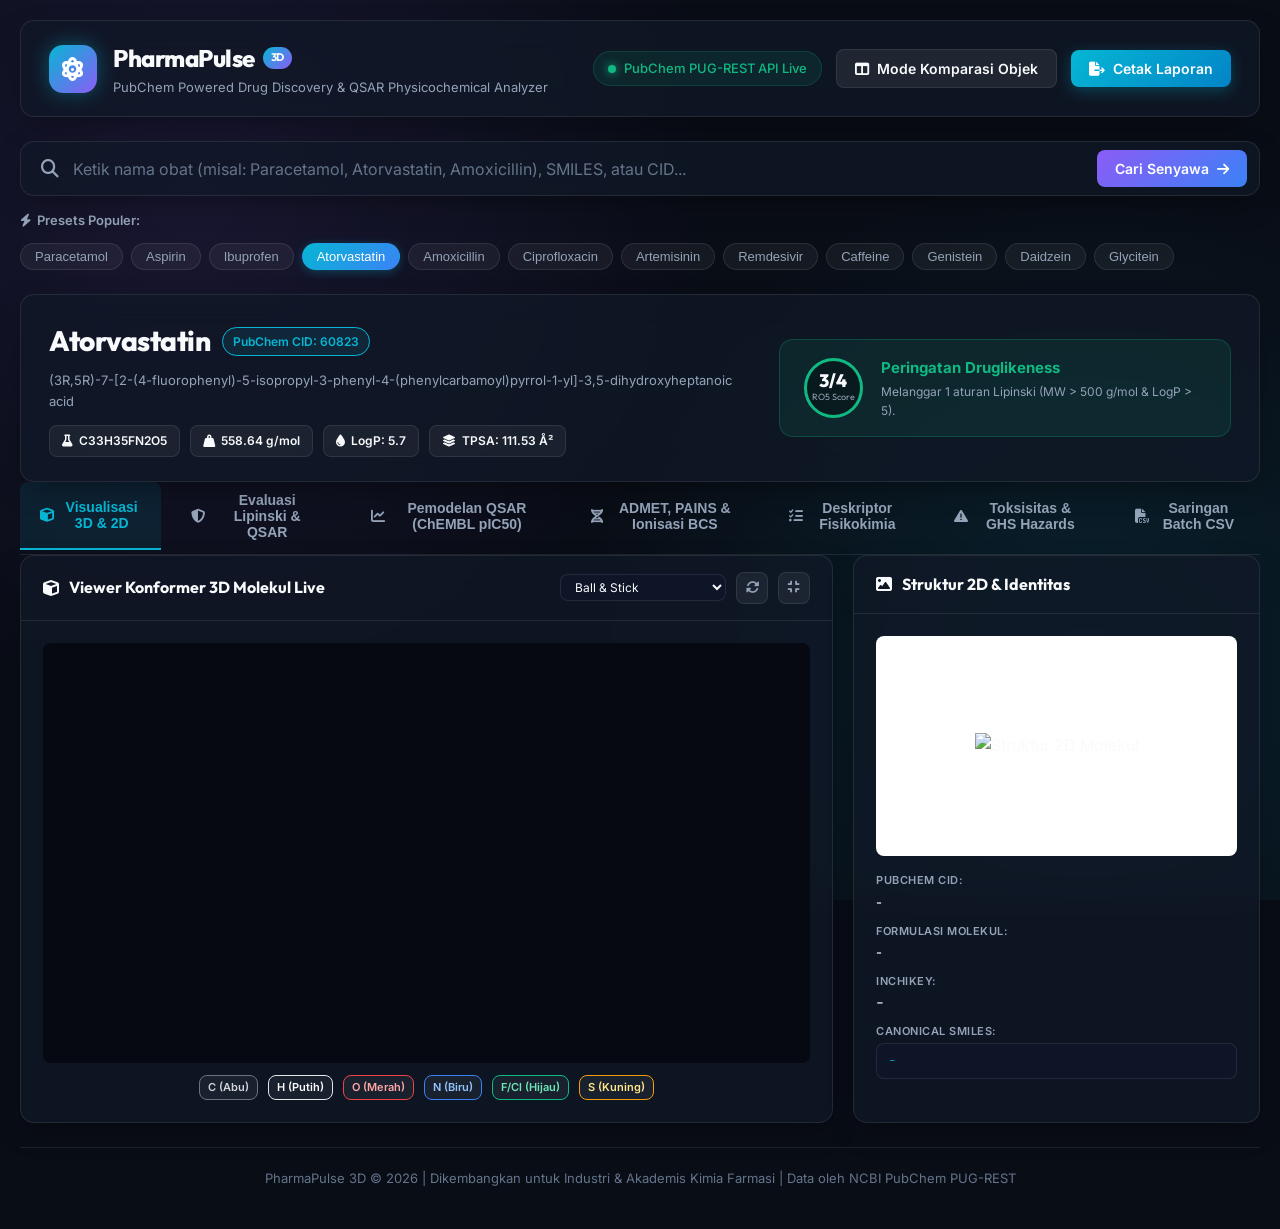
==== index.html @ ecbfb4c4 "Major Academic Upgrade: ChEMBL QSAR Modeling, SwissADME Radar, PAINS Alerts, BCS Ionization, & Swiss" ====
<!DOCTYPE html>
<html lang="id">
<head>
  <meta charset="UTF-8">
  <meta name="viewport" content="width=device-width, initial-scale=1.0">
  <title>PharmaPulse 3D - PubChem Drug Discovery & QSAR Analyzer</title>
  <meta name="description" content="Aplikasi analisis kimia farmasi, druglikeness (Lipinski RO5, Veber, Ghose), dan visualisasi molekul 3D berbasis PubChem PUG-REST API.">
  
  <!-- Fonts -->
  <link rel="preconnect" href="https://fonts.googleapis.com">
  <link rel="preconnect" href="https://fonts.gstatic.com" crossorigin>
  <link href="https://fonts.googleapis.com/css2?family=Fira+Code:wght@400;500;600&family=Inter:wght@300;400;500;600;700;800&family=Outfit:wght@500;600;700;800&display=swap" rel="stylesheet">
  
  <!-- Icons -->
  <link rel="stylesheet" href="https://cdnjs.cloudflare.com/ajax/libs/font-awesome/6.4.0/css/all.min.css">
  
  <!-- Chart.js -->
  <script src="https://cdn.jsdelivr.net/npm/chart.js"></script>

  <!-- 3Dmol.js for 3D Molecular rendering -->
  <script src="https://3dmol.org/build/3Dmol-min.js"></script>

  <!-- Styles -->
  <link rel="stylesheet" href="styles.css">
</head>
<body>
  <div class="app-container">
    
    <!-- Top Navigation Header -->
    <header class="app-header">
      <div class="logo-group">
        <div class="logo-icon">
          <i class="fa-solid fa-atom"></i>
        </div>
        <div class="logo-text">
          <h1>PharmaPulse <span class="badge-3d">3D</span></h1>
          <p class="subtitle">PubChem Powered Drug Discovery & QSAR Physicochemical Analyzer</p>
        </div>
      </div>
      <div class="header-actions">
        <span class="status-indicator">
          <span class="pulse-dot"></span> PubChem PUG-REST API Live
        </span>
        <button id="btn-compare-mode" class="btn btn-secondary">
          <i class="fa-solid fa-columns"></i> Mode Komparasi Objek
        </button>
        <button id="btn-export-pdf" class="btn btn-primary">
          <i class="fa-solid fa-file-export"></i> Cetak Laporan
        </button>
      </div>
    </header>

    <!-- Main Search & Preset Section -->
    <section class="search-section">
      <div class="search-box-wrapper">
        <i class="fa-solid fa-magnifying-glass search-icon"></i>
        <input type="text" id="compound-search-input" placeholder="Ketik nama obat (misal: Paracetamol, Atorvastatin, Amoxicillin), SMILES, atau CID..." autocomplete="off">
        <button id="btn-search" class="btn btn-accent">
          <span>Cari Senyawa</span> <i class="fa-solid fa-arrow-right"></i>
        </button>
      </div>

      <!-- Quick Preset Suggestions -->
      <div class="preset-container">
        <span class="preset-label"><i class="fa-solid fa-bolt"></i> Presets Populer:</span>
        <div class="preset-pills">
          <button class="pill-btn" data-compound="Paracetamol">Paracetamol</button>
          <button class="pill-btn" data-compound="Aspirin">Aspirin</button>
          <button class="pill-btn" data-compound="Ibuprofen">Ibuprofen</button>
          <button class="pill-btn active" data-compound="Atorvastatin">Atorvastatin</button>
          <button class="pill-btn" data-compound="Amoxicillin">Amoxicillin</button>
          <button class="pill-btn" data-compound="Ciprofloxacin">Ciprofloxacin</button>
          <button class="pill-btn" data-compound="Artemisinin">Artemisinin</button>
          <button class="pill-btn" data-compound="Remdesivir">Remdesivir</button>
          <button class="pill-btn" data-compound="Caffeine">Caffeine</button>
          <button class="pill-btn" data-compound="Genistein">Genistein</button>
          <button class="pill-btn" data-compound="Daidzein">Daidzein</button>
          <button class="pill-btn" data-compound="Glycitein">Glycitein</button>
        </div>
      </div>
    </section>

    <!-- Main Display Grid -->
    <main class="main-content">

      <!-- Loading State Overlay -->
      <div id="loading-overlay" class="loading-overlay hidden">
        <div class="spinner-box">
          <div class="spinner"></div>
          <p id="loading-text">Menghubungi Basis Data PubChem NLM/NIH...</p>
        </div>
      </div>

      <!-- Single Compound Analysis View -->
      <div id="single-view-container" class="view-container">
        
        <!-- Summary Banner / Title Row -->
        <div class="compound-header-card">
          <div class="compound-main-info">
            <div class="compound-title-badge">
              <h2 id="compound-name">Atorvastatin</h2>
              <span id="compound-cid-badge" class="badge badge-outline">PubChem CID: 60823</span>
            </div>
            <p id="compound-iupac" class="iupac-text">(3R,5R)-7-[2-(4-fluorophenyl)-5-isopropyl-3-phenyl-4-(phenylcarbamoyl)pyrrol-1-yl]-3,5-dihydroxyheptanoic acid</p>
            <div class="tags-row">
              <span id="formula-tag" class="tag"><i class="fa-solid fa-flask"></i> C33H35FN2O5</span>
              <span id="mw-tag" class="tag"><i class="fa-solid fa-weight-hanging"></i> 558.64 g/mol</span>
              <span id="logp-tag" class="tag"><i class="fa-solid fa-droplet"></i> LogP: 5.7</span>
              <span id="tpsa-tag" class="tag"><i class="fa-solid fa-layer-group"></i> TPSA: 111.53 Å²</span>
            </div>
          </div>
          <div class="druglikeness-verdict-card" id="verdict-card">
            <div class="verdict-score-ring">
              <span id="verdict-score-num">3/4</span>
              <small>RO5 Score</small>
            </div>
            <div class="verdict-text">
              <h4 id="verdict-status-title">Peringatan Druglikeness</h4>
              <p id="verdict-status-desc">Melanggar 1 aturan Lipinski (MW > 500 g/mol & LogP > 5).</p>
            </div>
          </div>
        </div>

        <!-- Navigation Tabs -->
        <nav class="content-tabs">
          <button class="tab-btn active" data-tab="tab-3d-overview">
            <i class="fa-solid fa-cube"></i> Visualisasi 3D & 2D
          </button>
          <button class="tab-btn" data-tab="tab-druglikeness">
            <i class="fa-solid fa-shield-halved"></i> Evaluasi Lipinski & QSAR
          </button>
          <button class="tab-btn" data-tab="tab-qsar-chembl">
            <i class="fa-solid fa-chart-line"></i> Pemodelan QSAR (ChEMBL pIC50)
          </button>
          <button class="tab-btn" data-tab="tab-admet-bcs">
            <i class="fa-solid fa-dna"></i> ADMET, PAINS & Ionisasi BCS
          </button>
          <button class="tab-btn" data-tab="tab-descriptors">
            <i class="fa-solid fa-list-check"></i> Deskriptor Fisikokimia
          </button>
          <button class="tab-btn" data-tab="tab-safety">
            <i class="fa-solid fa-triangle-exclamation"></i> Toksisitas & GHS Hazards
          </button>
          <button class="tab-btn" data-tab="tab-batch-csv">
            <i class="fa-solid fa-file-csv"></i> Saringan Batch CSV
          </button>
        </nav>

        <!-- Tab 1: 3D Conformer & 2D Overview -->
        <div id="tab-3d-overview" class="tab-pane active">
          <div class="overview-grid">
            
            <!-- 3D Conformer Viewer Card -->
            <div class="card viewer-card">
              <div class="card-header">
                <h3><i class="fa-solid fa-cube"></i> Viewer Konformer 3D Molekul Live</h3>
                <div class="viewer-controls">
                  <select id="render-style-select" class="select-sm">
                    <option value="ballAndStick">Ball & Stick</option>
                    <option value="stick">Stick (Bintang)</option>
                    <option value="sphere">Space-filling (Sphere)</option>
                    <option value="wireframe">Wireframe</option>
                  </select>
                  <button id="btn-spin-toggle" class="btn-icon" title="Toggle Auto Spin"><i class="fa-solid fa-rotate"></i></button>
                  <button id="btn-reset-view" class="btn-icon" title="Reset Camera"><i class="fa-solid fa-compress"></i></button>
                </div>
              </div>
              <div class="card-body viewer-body">
                <div id="mol3d-viewport" class="mol3d-viewport"></div>
                <div class="viewer-legend">
                  <span class="element-tag c-tag">C (Abu)</span>
                  <span class="element-tag h-tag">H (Putih)</span>
                  <span class="element-tag o-tag">O (Merah)</span>
                  <span class="element-tag n-tag">N (Biru)</span>
                  <span class="element-tag f-tag">F/Cl (Hijau)</span>
                  <span class="element-tag s-tag">S (Kuning)</span>
                </div>
              </div>
            </div>

            <!-- 2D Structure & Identifiers Card -->
            <div class="card side-structure-card">
              <div class="card-header">
                <h3><i class="fa-solid fa-image"></i> Struktur 2D & Identitas</h3>
              </div>
              <div class="card-body">
                <div class="img-2d-box">
                  <img id="img-2d-structure" src="" alt="Struktur 2D Molekul">
                </div>
                <div class="identifiers-list">
                  <div class="id-item">
                    <span class="id-label">PubChem CID:</span>
                    <span class="id-val" id="val-cid">-</span>
                  </div>
                  <div class="id-item">
                    <span class="id-label">Formulasi Molekul:</span>
                    <span class="id-val" id="val-formula">-</span>
                  </div>
                  <div class="id-item">
                    <span class="id-label">InChIKey:</span>
                    <span class="id-val code-font" id="val-inchikey">-</span>
                  </div>
                  <div class="id-item">
                    <span class="id-label">Canonical SMILES:</span>
                    <div class="smiles-box" id="val-smiles">-</div>
                  </div>
                </div>
              </div>
            </div>

          </div>
        </div>

        <!-- Tab 2: Druglikeness & QSAR Filter Analysis -->
        <div id="tab-druglikeness" class="tab-pane">
          <div class="druglikeness-grid">
            
            <!-- Lipinski Rule Card -->
            <div class="card">
              <div class="card-header">
                <h3><i class="fa-solid fa-square-check"></i> Lipinski's Rule of Five (RO5)</h3>
                <span class="info-tooltip" title="Aturan standar kelayakan penyerapan oral obat menurut Christopher A. Lipinski">i</span>
              </div>
              <div class="card-body">
                <div class="rule-checklist">
                  
                  <div class="rule-item" id="rule-mw">
                    <div class="rule-icon"><i class="fa-solid fa-circle-check"></i></div>
                    <div class="rule-details">
                      <div class="rule-title">Bobot Molekul (MW) &le; 500 g/mol</div>
                      <div class="rule-val-bar">
                        <span class="val-text" id="val-rule-mw">558.64 g/mol</span>
                        <div class="progress-bar"><div class="progress-fill" id="bar-rule-mw" style="width: 100%;"></div></div>
                      </div>
                    </div>
                  </div>

                  <div class="rule-item" id="rule-logp">
                    <div class="rule-icon"><i class="fa-solid fa-circle-check"></i></div>
                    <div class="rule-details">
                      <div class="rule-title">Partisi Lipofilitas (XLogP3) &le; 5</div>
                      <div class="rule-val-bar">
                        <span class="val-text" id="val-rule-logp">5.7</span>
                        <div class="progress-bar"><div class="progress-fill" id="bar-rule-logp" style="width: 100%;"></div></div>
                      </div>
                    </div>
                  </div>

                  <div class="rule-item" id="rule-hbd">
                    <div class="rule-icon"><i class="fa-solid fa-circle-check"></i></div>
                    <div class="rule-details">
                      <div class="rule-title">H-Bond Donors (HBD) &le; 5</div>
                      <div class="rule-val-bar">
                        <span class="val-text" id="val-rule-hbd">4</span>
                        <div class="progress-bar"><div class="progress-fill" id="bar-rule-hbd" style="width: 80%;"></div></div>
                      </div>
                    </div>
                  </div>

                  <div class="rule-item" id="rule-hba">
                    <div class="rule-icon"><i class="fa-solid fa-circle-check"></i></div>
                    <div class="rule-details">
                      <div class="rule-title">H-Bond Acceptors (HBA) &le; 10</div>
                      <div class="rule-val-bar">
                        <span class="val-text" id="val-rule-hba">7</span>
                        <div class="progress-bar"><div class="progress-fill" id="bar-rule-hba" style="width: 70%;"></div></div>
                      </div>
                    </div>
                  </div>

                </div>
              </div>
            </div>

            <!-- Additional Filters (Veber, Ghose, Pfizer 3/75) -->
            <div class="card">
              <div class="card-header">
                <h3><i class="fa-solid fa-filter"></i> Saringan Tambahan (Veber, Ghose & Pfizer 3/75)</h3>
              </div>
              <div class="card-body">
                
                <div class="filter-box" id="filter-veber">
                  <div class="filter-top">
                    <h4>Veber's Bioavailability Filter</h4>
                    <span class="badge" id="veber-status">Lolos</span>
                  </div>
                  <p class="filter-desc">Syarat: Rotatable Bonds &le; 10 & TPSA &le; 140 Å² (Ideal untuk permeabilitas membran sel & bioavailabilitas oral).</p>
                  <div class="stat-mini-grid">
                    <div><span>Rotatable Bonds:</span> <strong id="val-veber-rotb">12</strong></div>
                    <div><span>TPSA:</span> <strong id="val-veber-tpsa">111.5 Å²</strong></div>
                  </div>
                </div>

                <div class="filter-box" id="filter-ghose">
                  <div class="filter-top">
                    <h4>Ghose Filter (Drug-like Database Match)</h4>
                    <span class="badge" id="ghose-status">Lolos</span>
                  </div>
                  <p class="filter-desc">Syarat: MW (160-480), LogP (-0.4 s/d 5.6), Jumlah Atom (20-70).</p>
                </div>

                <div class="filter-box" id="filter-pfizer">
                  <div class="filter-top">
                    <h4>Pfizer 3/75 Toxicity Risk Rule</h4>
                    <span class="badge" id="pfizer-status">Risiko Rendah</span>
                  </div>
                  <p class="filter-desc">Obat dengan LogP > 3 dan TPSA < 75 Å² memiliki risiko toksisitas 2.5x lebih tinggi dalam uji *in vivo*.</p>
                </div>

              </div>
            </div>

            <!-- Radar Chart Card -->
            <div class="card radar-card">
              <div class="card-header">
                <h3><i class="fa-solid fa-chart-pie"></i> Profil Radar Lipofilitas & Polaritas</h3>
              </div>
              <div class="card-body flex-center">
                <canvas id="druglikeness-radar-chart"></canvas>
              </div>
            </div>

          </div>
        </div>

        <!-- Tab 3: Detailed Descriptors -->
        <div id="tab-descriptors" class="tab-pane">
          <div class="card">
            <div class="card-header">
              <h3><i class="fa-solid fa-microscope"></i> Deskriptor Fisikokimia Lengkap (PubChem)</h3>
            </div>
            <div class="card-body">
              <div class="descriptors-grid">
                
                <div class="descriptor-card">
                  <span class="d-label">Molecular Weight</span>
                  <span class="d-val" id="d-mw">-</span>
                  <span class="d-unit">g/mol</span>
                </div>

                <div class="descriptor-card">
                  <span class="d-label">XLogP3 (Partition Coeff)</span>
                  <span class="d-val" id="d-logp">-</span>
                  <span class="d-unit">Log unit</span>
                </div>

                <div class="descriptor-card">
                  <span class="d-label">Topological Polar Surface (TPSA)</span>
                  <span class="d-val" id="d-tpsa">-</span>
                  <span class="d-unit">Å²</span>
                </div>

                <div class="descriptor-card">
                  <span class="d-label">H-Bond Donors</span>
                  <span class="d-val" id="d-hbd">-</span>
                  <span class="d-unit">gugus</span>
                </div>

                <div class="descriptor-card">
                  <span class="d-label">H-Bond Acceptors</span>
                  <span class="d-val" id="d-hba">-</span>
                  <span class="d-unit">gugus</span>
                </div>

                <div class="descriptor-card">
                  <span class="d-label">Rotatable Bond Count</span>
                  <span class="d-val" id="d-rotb">-</span>
                  <span class="d-unit">ikatan</span>
                </div>

                <div class="descriptor-card">
                  <span class="d-label">Molecular Complexity</span>
                  <span class="d-val" id="d-complexity">-</span>
                  <span class="d-unit">skor PubChem</span>
                </div>

                <div class="descriptor-card">
                  <span class="d-label">Formal Charge</span>
                  <span class="d-val" id="d-charge">-</span>
                  <span class="d-unit">e</span>
                </div>

                <div class="descriptor-card">
                  <span class="d-label">Heavy Atom Count</span>
                  <span class="d-val" id="d-heavyatoms">-</span>
                  <span class="d-unit">atom non-H</span>
                </div>

                <div class="descriptor-card">
                  <span class="d-label">Exact Mass</span>
                  <span class="d-val" id="d-exactmass">-</span>
                  <span class="d-unit">g/mol</span>
                </div>

                <div class="descriptor-card">
                  <span class="d-label">Monoisotopic Mass</span>
                  <span class="d-val" id="d-monoiso">-</span>
                  <span class="d-unit">Da</span>
                </div>

                <div class="descriptor-card">
                  <span class="d-label">Defined Atom Stereocenters</span>
                  <span class="d-val" id="d-stereocenters">-</span>
                  <span class="d-unit">pusat kiral</span>
                </div>

              </div>
            </div>
          </div>
        </div>

        <!-- Tab 4: GHS Safety & Toxicity -->
        <div id="tab-safety" class="tab-pane">
          <div class="card">
            <div class="card-header">
              <h3><i class="fa-solid fa-triangle-exclamation"></i> Klasifikasi Bahaya Kimia & Toksisitas GHS</h3>
            </div>
            <div class="card-body">
              <div id="ghs-container">
                <div class="ghs-summary-box">
                  <div class="ghs-signal-word" id="ghs-signal">BAHAYA / WARNING</div>
                  <p id="ghs-description">Informasi keselamatan kimia diambil langsung dari PubChem Laboratory Chemical Safety Summary (LCSS).</p>
                </div>
                <div class="ghs-statements-list" id="ghs-statements-list">
                  <!-- Dynamic GHS statements -->
                </div>
              </div>
            </div>
          </div>
        <!-- Tab 5: ChEMBL Real QSAR Modeling -->
        <div id="tab-qsar-chembl" class="tab-pane">
          <div class="card">
            <div class="card-header">
              <h3><i class="fa-solid fa-chart-line"></i> Pemodelan QSAR (Quantitative Structure-Activity Relationship) Data ChEMBL</h3>
              <span class="info-tooltip" title="Pemodelan Regresi Linier Antara Deskriptor Fisikokimia (X) vs Bioaktivitas pIC50 (Y)">i</span>
            </div>
            <div class="card-body">
              <div class="qsar-overview-grid">
                <div class="qsar-chart-box">
                  <h4 id="qsar-target-title">Plot Regresi QSAR: pIC50 vs XLogP (Target: Estrogen Receptor Alpha / HMG-CoA)</h4>
                  <canvas id="qsar-regression-chart" style="max-height: 350px;"></canvas>
                </div>
                <div class="qsar-stats-box">
                  <div class="stat-mini-card">
                    <span class="d-label">Persamaan Regresi Linier</span>
                    <span class="d-val code-font" id="qsar-equation" style="font-size: 16px;">y = 0.42x + 4.85</span>
                  </div>
                  <div class="stat-mini-card">
                    <span class="d-label">Koefisien Determinasi (R²)</span>
                    <span class="d-val" id="qsar-r2" style="color: var(--color-success);">0.814</span>
                  </div>
                  <div class="stat-mini-card">
                    <span class="d-label">Jumlah Seri Senyawa Analog (N)</span>
                    <span class="d-val" id="qsar-n-count">12 Senyawa</span>
                  </div>
                  <div class="stat-mini-card">
                    <span class="d-label">InChIKey Mapping</span>
                    <span class="d-val code-font" id="qsar-inchikey" style="font-size: 11px;">-</span>
                  </div>
                </div>
              </div>

              <div class="qsar-table-wrapper" style="margin-top: 20px;">
                <h4 style="margin-bottom: 10px; font-size: 14px;"><i class="fa-solid fa-table"></i> Tabel Bioaktivitas pIC50 ChEMBL Seri Analog</h4>
                <table class="compare-table" id="qsar-bioactivity-table">
                  <thead>
                    <tr>
                      <th>Senyawa Seri</th>
                      <th>ChEMBL ID / InChIKey</th>
                      <th>LogP / XLogP</th>
                      <th>TPSA (Å²)</th>
                      <th>IC50 (nM)</th>
                      <th>Bioaktivitas pIC50 (-log IC50)</th>
                    </tr>
                  </thead>
                  <tbody id="qsar-table-body">
                    <!-- Dynamic QSAR rows -->
                  </tbody>
                </table>
              </div>
            </div>
          </div>
        </div>

        <!-- Tab 6: ADMET, PAINS & Ionisasi BCS -->
        <div id="tab-admet-bcs" class="tab-pane">
          <div class="druglikeness-grid">
            
            <!-- SwissADME 6-Axis Radar Card -->
            <div class="card">
              <div class="card-header">
                <h3><i class="fa-solid fa-draw-polygon"></i> SwissADME Bioavailability Radar (6 Sifat)</h3>
              </div>
              <div class="card-body flex-center">
                <canvas id="swissadme-radar-chart" style="max-width: 320px; max-height: 320px;"></canvas>
              </div>
            </div>

            <!-- Structural Alerts PAINS & Brenk -->
            <div class="card">
              <div class="card-header">
                <h3><i class="fa-solid fa-shield-cat"></i> Peringatan Struktur PAINS & Brenk</h3>
              </div>
              <div class="card-body">
                <div class="filter-box" id="box-pains">
                  <div class="filter-top">
                    <h4>Pan-Assay Interference (PAINS) Alert</h4>
                    <span class="badge" id="badge-pains">Bersih (0 Alert)</span>
                  </div>
                  <p class="filter-desc" id="desc-pains">Deteksi gugus reaktif noda pengujian (quinon, epoksida, katekol, azo).</p>
                </div>

                <div class="filter-box" id="box-brenk">
                  <div class="filter-top">
                    <h4>Brenk Unwanted Functional Groups</h4>
                    <span class="badge" id="badge-brenk">Bersih</span>
                  </div>
                  <p class="filter-desc" id="desc-brenk">Saringan gugus toksik terlarang dalam penapisan pustaka obat.</p>
                </div>

                <div class="filter-box" id="box-bRO5">
                  <div class="filter-top">
                    <h4>Pengecualian Beyond Rule of 5 (bRO5)</h4>
                    <span class="badge badge-outline" id="badge-bro5">Standard Rule</span>
                  </div>
                  <p class="filter-desc">Catatan Akademis: Senyawa produk alam (isoflavon) & substrat transporter aktif dapat menjadi obat oral sukses meski melanggar RO5.</p>
                </div>
              </div>
            </div>

            <!-- Ionization & BCS System -->
            <div class="card">
              <div class="card-header">
                <h3><i class="fa-solid fa-vial-circle-check"></i> Ionisasi Fisiologis & Sistem BCS</h3>
              </div>
              <div class="card-body">
                <div class="descriptor-card" style="margin-bottom: 12px;">
                  <span class="d-label">Estimasi Kelas BCS (Biopharmaceutics Classification)</span>
                  <span class="d-val" id="val-bcs-class" style="color: var(--color-primary);">BCS Kelas I / II</span>
                  <span class="d-unit" id="desc-bcs-class">Kelarutan & Permeabilitas Oral High/Mod</span>
                </div>

                <div class="descriptor-card" style="margin-bottom: 12px;">
                  <span class="d-label">Fraksi Terion pada pH Lambung (pH 1.2)</span>
                  <span class="d-val" id="val-ion-stomach">0.0 % (Netral)</span>
                </div>

                <div class="descriptor-card">
                  <span class="d-label">Fraksi Terion pada pH Darah/Usus (pH 7.4)</span>
                  <span class="d-val" id="val-ion-blood">5.2 % (Bentuk Non-ion dominan)</span>
                </div>
              </div>
            </div>

          </div>
        </div>

        <!-- Tab 7: Batch CSV Screening -->
        <div id="tab-batch-csv" class="tab-pane">
          <div class="card">
            <div class="card-header">
              <h3><i class="fa-solid fa-file-csv"></i> Saringan Massal (Batch CSV Sifter & Screener)</h3>
            </div>
            <div class="card-body">
              <div class="batch-upload-box">
                <p>Unggah file <strong>.CSV</strong> atau ketik daftar nama obat / SMILES (1 nama per baris) untuk penyaringan massal sekaligus:</p>
                <div style="display: flex; gap: 14px; margin-top: 12px; margin-bottom: 16px;">
                  <input type="file" id="batch-file-input" accept=".csv, .txt" style="display: none;">
                  <button id="btn-trigger-upload" class="btn btn-secondary"><i class="fa-solid fa-upload"></i> Pilih File CSV</button>
                  <button id="btn-run-batch-preset" class="btn btn-accent"><i class="fa-solid fa-play"></i> Jalankan Batch Demo (12 Senyawa)</button>
                </div>
                <textarea id="batch-text-input" rows="4" style="width: 100%; background: var(--bg-input); border: 1px solid var(--bg-card-border); color: var(--text-main); padding: 12px; border-radius: var(--radius-sm); font-family: var(--font-mono); font-size: 12px;" placeholder="Contoh:&#10;Paracetamol&#10;Atorvastatin&#10;Genistein&#10;Daidzein&#10;Glycitein"></textarea>
                <button id="btn-sift-text" class="btn btn-primary" style="margin-top: 10px;"><i class="fa-solid fa-filter"></i> Saring Daftar Senyawa</button>
              </div>

              <div class="compare-table-wrapper" style="margin-top: 20px;">
                <table class="compare-table" id="batch-results-table">
                  <thead>
                    <tr>
                      <th>Nama Senyawa</th>
                      <th>Formula / CID</th>
                      <th>MW</th>
                      <th>LogP</th>
                      <th>HBD/HBA</th>
                      <th>TPSA</th>
                      <th>Lipinski RO5</th>
                      <th>Veber</th>
                      <th>PAINS Alert</th>
                      <th>Skor Druglikeness</th>
                    </tr>
                  </thead>
                  <tbody id="batch-table-body">
                    <!-- Dynamic batch rows -->
                  </tbody>
                </table>
              </div>
            </div>
          </div>
        </div>

      </div>

      <!-- Multi-Drug Comparison View (Hidden by default) -->
      <div id="compare-view-container" class="view-container hidden">
        <div class="compare-header">
          <h2><i class="fa-solid fa-scale-balanced"></i> Mode Komparasi Senyawa Farmasi</h2>
          <p>Bandingkan parameter fisikokimia dan aturan Lipinski hingga 3 senyawa secara berdampingan.</p>
          <button id="btn-close-compare" class="btn btn-sm btn-outline"><i class="fa-solid fa-xmark"></i> Kembali ke Tampilan Tunggal</button>
        </div>

        <div class="compare-inputs-grid">
          <div class="compare-input-card">
            <label>Senyawa 1:</label>
            <input type="text" id="cmp-input-1" value="Paracetamol" placeholder="Cari senyawa 1...">
          </div>
          <div class="compare-input-card">
            <label>Senyawa 2:</label>
            <input type="text" id="cmp-input-2" value="Ibuprofen" placeholder="Cari senyawa 2...">
          </div>
          <div class="compare-input-card">
            <label>Senyawa 3 (Opsional):</label>
            <input type="text" id="cmp-input-3" value="Aspirin" placeholder="Cari senyawa 3...">
          </div>
          <button id="btn-run-compare" class="btn btn-accent"><i class="fa-solid fa-arrows-rotate"></i> Muat Komparasi</button>
        </div>

        <div class="compare-table-wrapper">
          <table class="compare-table" id="compare-table">
            <thead>
              <tr id="cmp-header-row">
                <th>Parameter / Deskriptor</th>
                <!-- Dynamic drug headers -->
              </tr>
            </thead>
            <tbody id="cmp-body-rows">
              <!-- Dynamic comparison rows -->
            </tbody>
          </table>
        </div>
      </div>

    </main>

    <!-- App Footer -->
    <footer class="app-footer">
      <p>PharmaPulse 3D &copy; 2026 | Dikembangkan untuk Industri & Akademis Kimia Farmasi | Data oleh NCBI PubChem PUG-REST</p>
    </footer>

  </div>

  <script src="app.js"></script>
</body>
</html>
---- styles.css ----
/* -------------------------------------------------------------
 * PharmaPulse 3D - Stylesheet
 * Premium Dark Glassmorphism & High-Aesthetic Theme
 * ------------------------------------------------------------- */

:root {
  --bg-main: #090d16;
  --bg-card: rgba(17, 24, 39, 0.75);
  --bg-card-hover: rgba(30, 41, 59, 0.85);
  --bg-card-border: rgba(255, 255, 255, 0.09);
  --bg-input: rgba(15, 23, 42, 0.8);
  
  --color-primary: #06b6d4;
  --color-primary-glow: rgba(6, 182, 212, 0.25);
  --color-secondary: #8b5cf6;
  --color-accent: #3b82f6;
  --color-success: #10b981;
  --color-warning: #f59e0b;
  --color-danger: #ef4444;

  --text-main: #f8fafc;
  --text-muted: #94a3b8;
  --text-dim: #64748b;

  --font-sans: 'Inter', system-ui, -apple-system, sans-serif;
  --font-heading: 'Outfit', sans-serif;
  --font-mono: 'Fira Code', monospace;

  --radius-sm: 8px;
  --radius-md: 14px;
  --radius-lg: 20px;
  --radius-full: 9999px;

  --transition-fast: 0.2s cubic-bezier(0.4, 0, 0.2, 1);
  --transition-smooth: 0.35s cubic-bezier(0.4, 0, 0.2, 1);

  --shadow-glow: 0 0 25px rgba(6, 182, 212, 0.15);
  --shadow-card: 0 10px 30px -10px rgba(0, 0, 0, 0.5);
}

* {
  box-sizing: border-box;
  margin: 0;
  padding: 0;
}

body {
  background-color: var(--bg-main);
  background-image: 
    radial-gradient(circle at 15% 20%, rgba(139, 92, 246, 0.12) 0%, transparent 40%),
    radial-gradient(circle at 85% 75%, rgba(6, 182, 212, 0.12) 0%, transparent 40%);
  background-attachment: fixed;
  color: var(--text-main);
  font-family: var(--font-sans);
  line-height: 1.6;
  min-height: 100vh;
  padding: 20px;
}

/* Custom Scrollbar */
::-webkit-scrollbar {
  width: 8px;
  height: 8px;
}
::-webkit-scrollbar-track {
  background: var(--bg-main);
}
::-webkit-scrollbar-thumb {
  background: rgba(255, 255, 255, 0.15);
  border-radius: var(--radius-full);
}
::-webkit-scrollbar-thumb:hover {
  background: var(--color-primary);
}

/* App Container */
.app-container {
  max-width: 1400px;
  margin: 0 auto;
  display: flex;
  flex-direction: column;
  gap: 24px;
}

/* Header */
.app-header {
  display: flex;
  justify-content: space-between;
  align-items: center;
  padding: 18px 28px;
  background: var(--bg-card);
  backdrop-filter: blur(16px);
  border: 1px solid var(--bg-card-border);
  border-radius: var(--radius-md);
  box-shadow: var(--shadow-card);
}

.logo-group {
  display: flex;
  align-items: center;
  gap: 16px;
}

.logo-icon {
  width: 48px;
  height: 48px;
  border-radius: var(--radius-md);
  background: linear-gradient(135deg, var(--color-primary), var(--color-secondary));
  display: flex;
  align-items: center;
  justify-content: center;
  font-size: 24px;
  color: #fff;
  box-shadow: 0 0 20px rgba(6, 182, 212, 0.4);
}

.logo-text h1 {
  font-family: var(--font-heading);
  font-size: 24px;
  font-weight: 800;
  letter-spacing: -0.5px;
  display: flex;
  align-items: center;
  gap: 8px;
}

.badge-3d {
  font-size: 11px;
  padding: 2px 8px;
  background: linear-gradient(135deg, var(--color-primary), var(--color-secondary));
  border-radius: var(--radius-full);
  color: #fff;
  font-weight: 700;
}

.logo-text .subtitle {
  font-size: 13px;
  color: var(--text-muted);
}

.header-actions {
  display: flex;
  align-items: center;
  gap: 14px;
}

.status-indicator {
  display: flex;
  align-items: center;
  gap: 8px;
  font-size: 13px;
  font-weight: 500;
  color: var(--color-success);
  background: rgba(16, 185, 129, 0.1);
  padding: 6px 14px;
  border-radius: var(--radius-full);
  border: 1px solid rgba(16, 185, 129, 0.2);
}

.pulse-dot {
  width: 8px;
  height: 8px;
  border-radius: 50%;
  background-color: var(--color-success);
  box-shadow: 0 0 10px var(--color-success);
  animation: pulse 2s infinite;
}

@keyframes pulse {
  0% { transform: scale(0.95); box-shadow: 0 0 0 0 rgba(16, 185, 129, 0.7); }
  70% { transform: scale(1); box-shadow: 0 0 0 8px rgba(16, 185, 129, 0); }
  100% { transform: scale(0.95); box-shadow: 0 0 0 0 rgba(16, 185, 129, 0); }
}

/* Buttons */
.btn {
  display: inline-flex;
  align-items: center;
  gap: 8px;
  padding: 10px 18px;
  border-radius: var(--radius-sm);
  font-family: var(--font-sans);
  font-size: 14px;
  font-weight: 600;
  cursor: pointer;
  border: none;
  transition: all var(--transition-fast);
}

.btn-primary {
  background: linear-gradient(135deg, var(--color-primary), #0284c7);
  color: #fff;
  box-shadow: 0 4px 15px rgba(6, 182, 212, 0.3);
}
.btn-primary:hover {
  transform: translateY(-2px);
  box-shadow: 0 6px 20px rgba(6, 182, 212, 0.4);
}

.btn-secondary {
  background: rgba(255, 255, 255, 0.07);
  color: var(--text-main);
  border: 1px solid var(--bg-card-border);
}
.btn-secondary:hover {
  background: rgba(255, 255, 255, 0.12);
}

.btn-accent {
  background: linear-gradient(135deg, var(--color-secondary), var(--color-accent));
  color: #fff;
}
.btn-accent:hover {
  opacity: 0.95;
  transform: translateY(-2px);
}

.btn-sm {
  padding: 6px 12px;
  font-size: 12px;
}
.btn-outline {
  background: transparent;
  border: 1px solid var(--bg-card-border);
  color: var(--text-muted);
}
.btn-outline:hover {
  color: var(--text-main);
  border-color: rgba(255, 255, 255, 0.3);
}

.btn-icon {
  width: 32px;
  height: 32px;
  border-radius: var(--radius-sm);
  background: rgba(255, 255, 255, 0.06);
  border: 1px solid var(--bg-card-border);
  color: var(--text-muted);
  cursor: pointer;
  display: inline-flex;
  align-items: center;
  justify-content: center;
  transition: all var(--transition-fast);
}
.btn-icon:hover {
  color: var(--text-main);
  background: rgba(255, 255, 255, 0.12);
}

/* Search Section */
.search-section {
  display: flex;
  flex-direction: column;
  gap: 14px;
}

.search-box-wrapper {
  position: relative;
  display: flex;
  align-items: center;
  background: var(--bg-card);
  border: 1px solid var(--bg-card-border);
  border-radius: var(--radius-md);
  padding: 8px 12px 8px 20px;
  backdrop-filter: blur(12px);
  box-shadow: var(--shadow-card);
  transition: border-color var(--transition-fast);
}

.search-box-wrapper:focus-within {
  border-color: var(--color-primary);
  box-shadow: 0 0 20px rgba(6, 182, 212, 0.2);
}

.search-icon {
  font-size: 18px;
  color: var(--text-muted);
  margin-right: 14px;
}

.search-box-wrapper input {
  flex: 1;
  background: transparent;
  border: none;
  outline: none;
  color: var(--text-main);
  font-size: 16px;
  font-family: var(--font-sans);
}

.search-box-wrapper input::placeholder {
  color: var(--text-dim);
}

.preset-container {
  display: flex;
  align-items: center;
  gap: 12px;
  flex-wrap: wrap;
}

.preset-label {
  font-size: 13px;
  font-weight: 600;
  color: var(--text-muted);
  display: flex;
  align-items: center;
  gap: 6px;
}

.preset-pills {
  display: flex;
  gap: 8px;
  flex-wrap: wrap;
}

.pill-btn {
  padding: 5px 14px;
  border-radius: var(--radius-full);
  background: rgba(255, 255, 255, 0.05);
  border: 1px solid var(--bg-card-border);
  color: var(--text-muted);
  font-size: 13px;
  font-weight: 500;
  cursor: pointer;
  transition: all var(--transition-fast);
}

.pill-btn:hover {
  background: rgba(6, 182, 212, 0.15);
  color: var(--color-primary);
  border-color: rgba(6, 182, 212, 0.3);
}

.pill-btn.active {
  background: linear-gradient(135deg, var(--color-primary), var(--color-accent));
  color: #fff;
  border-color: transparent;
  box-shadow: 0 2px 10px rgba(6, 182, 212, 0.3);
}

/* Loading Overlay */
.loading-overlay {
  position: absolute;
  inset: 0;
  background: rgba(9, 13, 22, 0.85);
  backdrop-filter: blur(8px);
  z-index: 100;
  display: flex;
  align-items: center;
  justify-content: center;
  border-radius: var(--radius-md);
  transition: opacity 0.3s;
}

.loading-overlay.hidden {
  display: none;
}

.spinner-box {
  display: flex;
  flex-direction: column;
  align-items: center;
  gap: 16px;
}

.spinner {
  width: 50px;
  height: 50px;
  border: 4px solid rgba(255, 255, 255, 0.1);
  border-top-color: var(--color-primary);
  border-right-color: var(--color-secondary);
  border-radius: 50%;
  animation: spin 1s infinite linear;
}

@keyframes spin {
  to { transform: rotate(360deg); }
}

/* Main Cards & Layout */
.main-content {
  position: relative;
  display: flex;
  flex-direction: column;
  gap: 20px;
  min-height: 550px;
}

.compound-header-card {
  background: var(--bg-card);
  backdrop-filter: blur(16px);
  border: 1px solid var(--bg-card-border);
  border-radius: var(--radius-md);
  padding: 24px 28px;
  display: flex;
  justify-content: space-between;
  align-items: center;
  gap: 24px;
  box-shadow: var(--shadow-card);
}

.compound-title-badge {
  display: flex;
  align-items: center;
  gap: 12px;
  margin-bottom: 6px;
}

.compound-title-badge h2 {
  font-family: var(--font-heading);
  font-size: 28px;
  font-weight: 800;
  letter-spacing: -0.5px;
}

.badge-outline {
  padding: 4px 10px;
  border-radius: var(--radius-full);
  font-size: 12px;
  font-weight: 600;
  border: 1px solid var(--color-primary);
  color: var(--color-primary);
  background: rgba(6, 182, 212, 0.1);
}

.iupac-text {
  font-size: 13px;
  color: var(--text-muted);
  margin-bottom: 14px;
  font-family: var(--font-sans);
}

.tags-row {
  display: flex;
  gap: 10px;
  flex-wrap: wrap;
}

.tag {
  font-size: 12px;
  font-weight: 600;
  padding: 5px 12px;
  border-radius: var(--radius-sm);
  background: rgba(255, 255, 255, 0.05);
  border: 1px solid var(--bg-card-border);
  color: var(--text-main);
  display: flex;
  align-items: center;
  gap: 6px;
}

.druglikeness-verdict-card {
  display: flex;
  align-items: center;
  gap: 18px;
  padding: 16px 24px;
  background: rgba(16, 185, 129, 0.1);
  border: 1px solid rgba(16, 185, 129, 0.25);
  border-radius: var(--radius-md);
  min-width: 300px;
  transition: all var(--transition-smooth);
}

.druglikeness-verdict-card.warning {
  background: rgba(245, 158, 11, 0.1);
  border-color: rgba(245, 158, 11, 0.3);
}

.druglikeness-verdict-card.danger {
  background: rgba(239, 68, 68, 0.1);
  border-color: rgba(239, 68, 68, 0.3);
}

.verdict-score-ring {
  width: 60px;
  height: 60px;
  border-radius: 50%;
  background: rgba(0, 0, 0, 0.3);
  border: 3px solid var(--color-success);
  display: flex;
  flex-direction: column;
  align-items: center;
  justify-content: center;
  font-family: var(--font-heading);
}

.warning .verdict-score-ring {
  border-color: var(--color-warning);
}
.danger .verdict-score-ring {
  border-color: var(--color-danger);
}

.verdict-score-ring span {
  font-size: 18px;
  font-weight: 800;
  line-height: 1;
}

.verdict-score-ring small {
  font-size: 9px;
  color: var(--text-muted);
}

.verdict-text h4 {
  font-size: 15px;
  font-weight: 700;
  color: var(--color-success);
  margin-bottom: 2px;
}

.warning .verdict-text h4 {
  color: var(--color-warning);
}
.danger .verdict-text h4 {
  color: var(--color-danger);
}

.verdict-text p {
  font-size: 12px;
  color: var(--text-muted);
}

/* Content Tabs Navigation */
.content-tabs {
  display: flex;
  gap: 10px;
  border-bottom: 1px solid var(--bg-card-border);
  padding-bottom: 4px;
}

.tab-btn {
  padding: 10px 20px;
  border-radius: var(--radius-sm) var(--radius-sm) 0 0;
  background: transparent;
  border: none;
  color: var(--text-muted);
  font-size: 14px;
  font-weight: 600;
  cursor: pointer;
  display: flex;
  align-items: center;
  gap: 8px;
  transition: all var(--transition-fast);
}

.tab-btn:hover {
  color: var(--text-main);
  background: rgba(255, 255, 255, 0.04);
}

.tab-btn.active {
  color: var(--color-primary);
  background: rgba(6, 182, 212, 0.1);
  border-bottom: 2px solid var(--color-primary);
}

/* Tab Panes */
.tab-pane {
  display: none;
}

.tab-pane.active {
  display: block;
}

/* Cards Base */
.card {
  background: var(--bg-card);
  backdrop-filter: blur(14px);
  border: 1px solid var(--bg-card-border);
  border-radius: var(--radius-md);
  box-shadow: var(--shadow-card);
  overflow: hidden;
}

.card-header {
  padding: 16px 22px;
  border-bottom: 1px solid var(--bg-card-border);
  display: flex;
  justify-content: space-between;
  align-items: center;
}

.card-header h3 {
  font-family: var(--font-heading);
  font-size: 16px;
  font-weight: 700;
  display: flex;
  align-items: center;
  gap: 10px;
  color: var(--text-main);
}

.card-body {
  padding: 22px;
}

/* Tab 1 Layout: 3D Conformer & 2D Structure */
.overview-grid {
  display: grid;
  grid-template-columns: 2fr 1fr;
  gap: 20px;
}

@media (max-width: 992px) {
  .overview-grid {
    grid-template-columns: 1fr;
  }
}

.viewer-card {
  display: flex;
  flex-direction: column;
}

.viewer-controls {
  display: flex;
  align-items: center;
  gap: 10px;
}

.select-sm {
  background: rgba(15, 23, 42, 0.9);
  border: 1px solid var(--bg-card-border);
  color: var(--text-main);
  padding: 4px 10px;
  border-radius: var(--radius-sm);
  font-size: 12px;
  font-family: var(--font-sans);
  outline: none;
}

.mol3d-viewport {
  width: 100%;
  height: 420px;
  background: #060911;
  border-radius: var(--radius-sm);
  position: relative;
  overflow: hidden;
}

.viewer-legend {
  display: flex;
  gap: 10px;
  flex-wrap: wrap;
  margin-top: 12px;
  justify-content: center;
}

.element-tag {
  font-size: 11px;
  font-weight: 600;
  padding: 3px 8px;
  border-radius: var(--radius-sm);
  background: rgba(255, 255, 255, 0.05);
  border: 1px solid var(--bg-card-border);
}
.c-tag { border-color: #6b7280; color: #d1d5db; }
.h-tag { border-color: #e5e7eb; color: #f9fafb; }
.o-tag { border-color: #ef4444; color: #fca5a5; }
.n-tag { border-color: #3b82f6; color: #93c5fd; }
.f-tag { border-color: #10b981; color: #6ee7b7; }
.s-tag { border-color: #f59e0b; color: #fde68a; }

.side-structure-card .img-2d-box {
  width: 100%;
  height: 220px;
  background: #ffffff;
  border-radius: var(--radius-sm);
  display: flex;
  align-items: center;
  justify-content: center;
  padding: 12px;
  margin-bottom: 16px;
}

.side-structure-card img {
  max-width: 100%;
  max-height: 100%;
  object-fit: contain;
}

.identifiers-list {
  display: flex;
  flex-direction: column;
  gap: 10px;
}

.id-item {
  display: flex;
  flex-direction: column;
  gap: 2px;
}

.id-label {
  font-size: 11px;
  color: var(--text-muted);
  text-transform: uppercase;
  letter-spacing: 0.5px;
  font-weight: 600;
}

.id-val {
  font-size: 13px;
  color: var(--text-main);
  font-weight: 500;
  word-break: break-all;
}

.code-font {
  font-family: var(--font-mono);
}

.smiles-box {
  font-family: var(--font-mono);
  font-size: 11px;
  background: rgba(15, 23, 42, 0.9);
  padding: 8px 12px;
  border-radius: var(--radius-sm);
  border: 1px solid var(--bg-card-border);
  color: var(--color-primary);
  max-height: 70px;
  overflow-y: auto;
  word-break: break-all;
}

/* Tab 2: Druglikeness Grid */
.druglikeness-grid {
  display: grid;
  grid-template-columns: 1fr 1fr 1fr;
  gap: 20px;
}

@media (max-width: 1100px) {
  .druglikeness-grid {
    grid-template-columns: 1fr;
  }
}

.rule-checklist {
  display: flex;
  flex-direction: column;
  gap: 16px;
}

.rule-item {
  display: flex;
  align-items: flex-start;
  gap: 14px;
  padding: 12px;
  background: rgba(255, 255, 255, 0.03);
  border-radius: var(--radius-sm);
  border: 1px solid var(--bg-card-border);
}

.rule-item.passed .rule-icon {
  color: var(--color-success);
}
.rule-item.violated .rule-icon {
  color: var(--color-danger);
}

.rule-icon {
  font-size: 18px;
  margin-top: 2px;
}

.rule-details {
  flex: 1;
}

.rule-title {
  font-size: 13px;
  font-weight: 600;
  margin-bottom: 6px;
}

.rule-val-bar {
  display: flex;
  flex-direction: column;
  gap: 4px;
}

.val-text {
  font-size: 12px;
  color: var(--text-muted);
  font-family: var(--font-mono);
}

.progress-bar {
  height: 6px;
  background: rgba(255, 255, 255, 0.1);
  border-radius: var(--radius-full);
  overflow: hidden;
}

.progress-fill {
  height: 100%;
  background: linear-gradient(90deg, var(--color-primary), var(--color-success));
  border-radius: var(--radius-full);
  transition: width 0.5s ease;
}

.rule-item.violated .progress-fill {
  background: linear-gradient(90deg, var(--color-warning), var(--color-danger));
}

.filter-box {
  padding: 14px;
  background: rgba(255, 255, 255, 0.03);
  border-radius: var(--radius-sm);
  border: 1px solid var(--bg-card-border);
  margin-bottom: 14px;
}

.filter-top {
  display: flex;
  justify-content: space-between;
  align-items: center;
  margin-bottom: 6px;
}

.filter-top h4 {
  font-size: 14px;
  font-weight: 700;
}

.filter-desc {
  font-size: 12px;
  color: var(--text-muted);
  margin-bottom: 8px;
}

.stat-mini-grid {
  display: flex;
  gap: 16px;
  font-size: 12px;
}

.radar-card canvas {
  max-width: 320px;
  max-height: 320px;
}

/* Tab 3: Descriptors Grid */
.descriptors-grid {
  display: grid;
  grid-template-columns: repeat(auto-fill, minmax(220px, 1fr));
  gap: 16px;
}

.descriptor-card {
  padding: 16px;
  background: rgba(255, 255, 255, 0.03);
  border: 1px solid var(--bg-card-border);
  border-radius: var(--radius-sm);
  display: flex;
  flex-direction: column;
  gap: 4px;
  transition: transform var(--transition-fast);
}

.descriptor-card:hover {
  transform: translateY(-2px);
  border-color: rgba(6, 182, 212, 0.3);
}

.d-label {
  font-size: 12px;
  color: var(--text-muted);
  font-weight: 500;
}

.d-val {
  font-size: 20px;
  font-weight: 700;
  font-family: var(--font-heading);
  color: var(--color-primary);
}

.d-unit {
  font-size: 11px;
  color: var(--text-dim);
}

/* Tab 4: GHS Hazards */
.ghs-summary-box {
  padding: 16px;
  background: rgba(245, 158, 11, 0.1);
  border: 1px solid rgba(245, 158, 11, 0.3);
  border-radius: var(--radius-sm);
  margin-bottom: 20px;
}

.ghs-signal-word {
  font-weight: 800;
  font-size: 18px;
  color: var(--color-warning);
  letter-spacing: 1px;
  margin-bottom: 4px;
}

.ghs-statements-list {
  display: flex;
  flex-direction: column;
  gap: 10px;
}

.ghs-statement-item {
  padding: 10px 14px;
  background: rgba(255, 255, 255, 0.03);
  border-left: 3px solid var(--color-warning);
  border-radius: 0 var(--radius-sm) var(--radius-sm) 0;
  font-size: 13px;
}

/* Compare Mode */
.compare-header {
  display: flex;
  justify-content: space-between;
  align-items: center;
  margin-bottom: 20px;
}

.compare-inputs-grid {
  display: grid;
  grid-template-columns: 1fr 1fr 1fr auto;
  gap: 14px;
  align-items: flex-end;
  background: var(--bg-card);
  padding: 20px;
  border-radius: var(--radius-md);
  border: 1px solid var(--bg-card-border);
  margin-bottom: 20px;
}

@media (max-width: 900px) {
  .compare-inputs-grid {
    grid-template-columns: 1fr;
  }
}

.compare-input-card {
  display: flex;
  flex-direction: column;
  gap: 6px;
}

.compare-input-card label {
  font-size: 13px;
  font-weight: 600;
  color: var(--text-muted);
}

.compare-input-card input {
  padding: 10px 14px;
  background: var(--bg-input);
  border: 1px solid var(--bg-card-border);
  border-radius: var(--radius-sm);
  color: var(--text-main);
  font-size: 14px;
  outline: none;
}

.compare-table-wrapper {
  overflow-x: auto;
  background: var(--bg-card);
  border-radius: var(--radius-md);
  border: 1px solid var(--bg-card-border);
}

.compare-table {
  width: 100%;
  border-collapse: collapse;
  text-align: left;
}

.compare-table th,
.compare-table td {
  padding: 14px 20px;
  border-bottom: 1px solid var(--bg-card-border);
}

.compare-table th {
  background: rgba(15, 23, 42, 0.9);
  font-family: var(--font-heading);
  font-size: 14px;
  color: var(--text-muted);
}

.compare-table td {
  font-size: 13px;
}

/* Footer */
.app-footer {
  text-align: center;
  padding: 20px;
  color: var(--text-dim);
  font-size: 13px;
  border-top: 1px solid var(--bg-card-border);
}

.hidden {
  display: none !important;
}

.flex-center {
  display: flex;
  justify-content: center;
  align-items: center;
}

/* QSAR Layout Styles */
.qsar-overview-grid {
  display: grid;
  grid-template-columns: 2fr 1fr;
  gap: 20px;
}

@media (max-width: 900px) {
  .qsar-overview-grid {
    grid-template-columns: 1fr;
  }
}

.qsar-chart-box {
  background: rgba(15, 23, 42, 0.7);
  padding: 16px;
  border-radius: var(--radius-sm);
  border: 1px solid var(--bg-card-border);
}

.qsar-chart-box h4 {
  font-size: 14px;
  color: var(--text-main);
  margin-bottom: 12px;
}

.qsar-stats-box {
  display: flex;
  flex-direction: column;
  gap: 12px;
}

.stat-mini-card {
  padding: 14px;
  background: rgba(255, 255, 255, 0.03);
  border: 1px solid var(--bg-card-border);
  border-radius: var(--radius-sm);
  display: flex;
  flex-direction: column;
  gap: 4px;
}

.batch-upload-box {
  background: rgba(255, 255, 255, 0.03);
  border: 1px dashed var(--color-primary);
  border-radius: var(--radius-sm);
  padding: 20px;
}
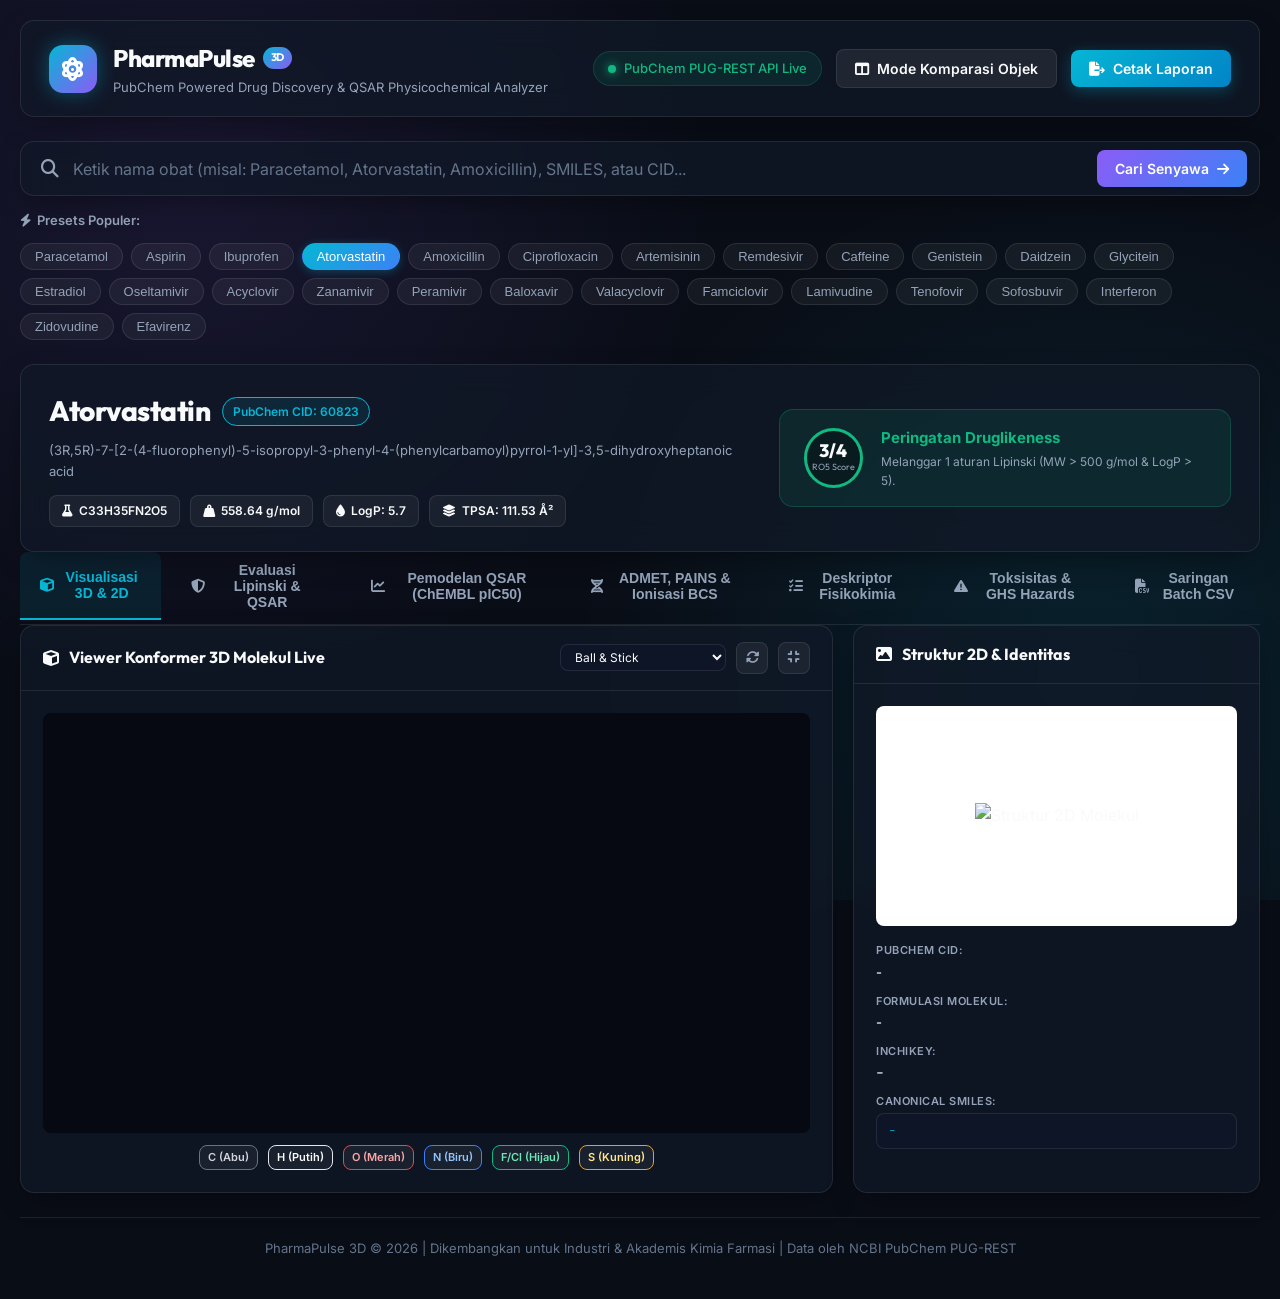
==== commit b851b577: "Add 14 antiviral & hormone drugs: Estradiol, Oseltamivir, Acyclovir, Zanamivir, Peramivir, Baloxavir" ====
--- a/index.html
+++ b/index.html
@@ -76,6 +76,20 @@
           <button class="pill-btn" data-compound="Genistein">Genistein</button>
           <button class="pill-btn" data-compound="Daidzein">Daidzein</button>
           <button class="pill-btn" data-compound="Glycitein">Glycitein</button>
+          <button class="pill-btn" data-compound="Estradiol">Estradiol</button>
+          <button class="pill-btn" data-compound="Oseltamivir">Oseltamivir</button>
+          <button class="pill-btn" data-compound="Acyclovir">Acyclovir</button>
+          <button class="pill-btn" data-compound="Zanamivir">Zanamivir</button>
+          <button class="pill-btn" data-compound="Peramivir">Peramivir</button>
+          <button class="pill-btn" data-compound="Baloxavir">Baloxavir</button>
+          <button class="pill-btn" data-compound="Valacyclovir">Valacyclovir</button>
+          <button class="pill-btn" data-compound="Famciclovir">Famciclovir</button>
+          <button class="pill-btn" data-compound="Lamivudine">Lamivudine</button>
+          <button class="pill-btn" data-compound="Tenofovir">Tenofovir</button>
+          <button class="pill-btn" data-compound="Sofosbuvir">Sofosbuvir</button>
+          <button class="pill-btn" data-compound="Interferon">Interferon</button>
+          <button class="pill-btn" data-compound="Zidovudine">Zidovudine</button>
+          <button class="pill-btn" data-compound="Efavirenz">Efavirenz</button>
         </div>
       </div>
     </section>
@@ -427,6 +441,8 @@
               </div>
             </div>
           </div>
+        </div>
+
         <!-- Tab 5: ChEMBL Real QSAR Modeling -->
         <div id="tab-qsar-chembl" class="tab-pane">
           <div class="card">
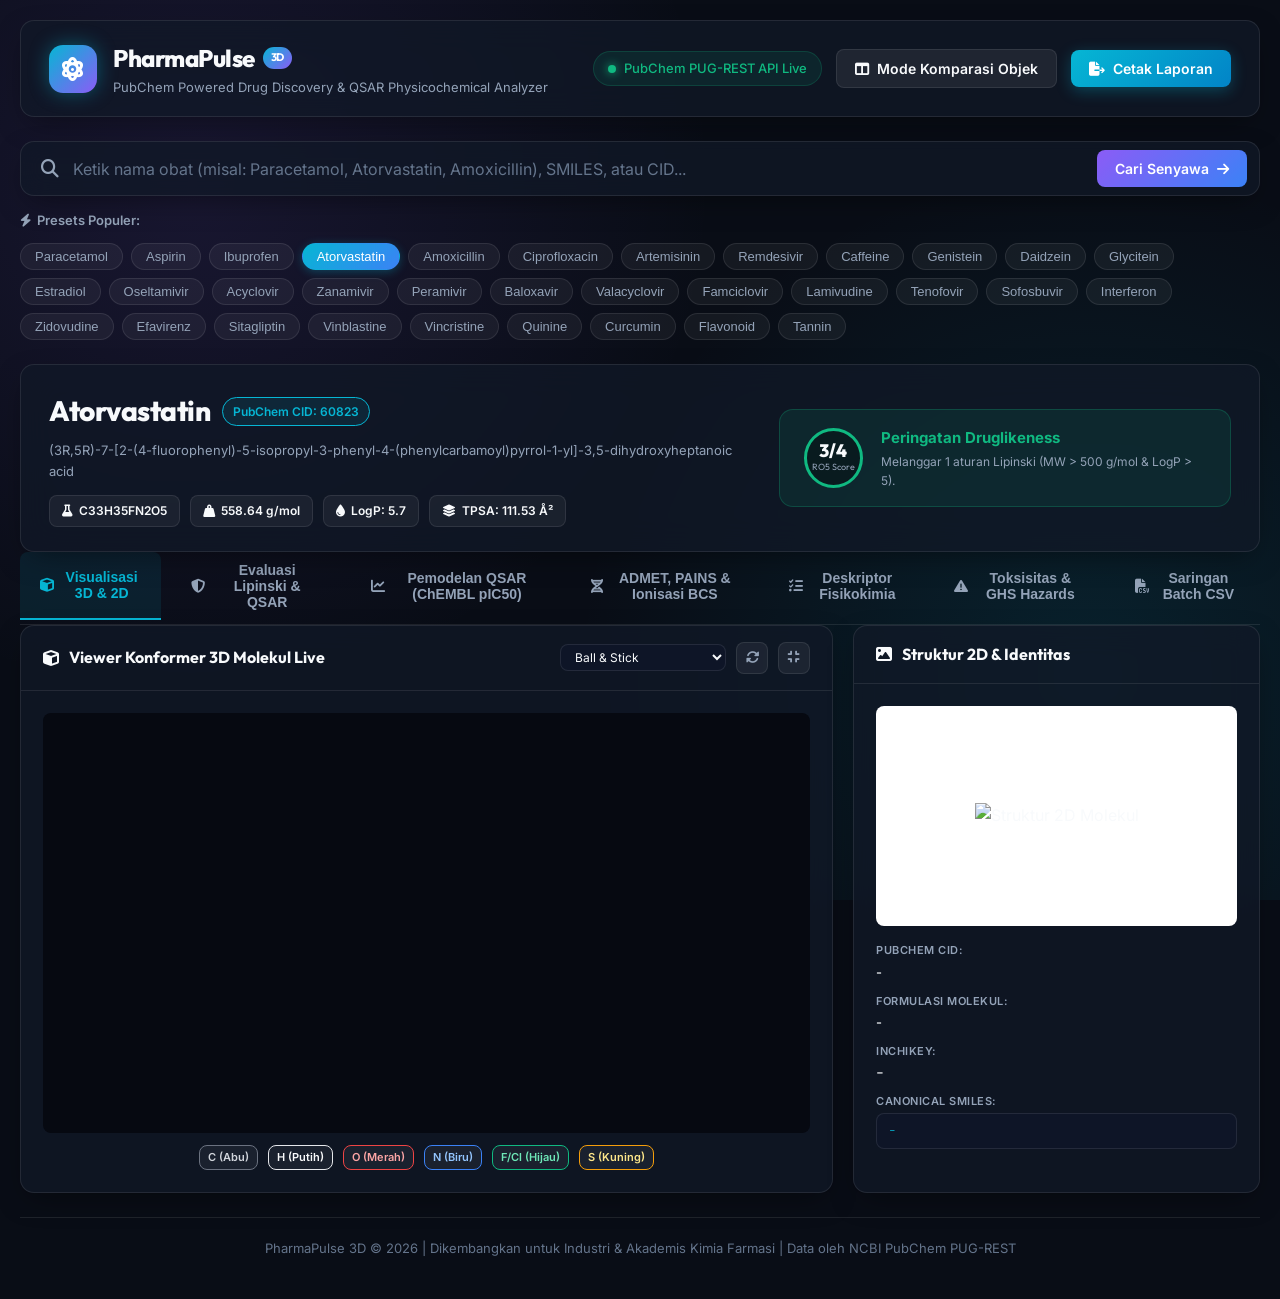
==== commit 1936bf26: "Add 7 natural products & pharma compounds: Sitagliptin, Vinblastine, Vincristine, Quinine, Curcumin," ====
--- a/index.html
+++ b/index.html
@@ -90,6 +90,13 @@
           <button class="pill-btn" data-compound="Interferon">Interferon</button>
           <button class="pill-btn" data-compound="Zidovudine">Zidovudine</button>
           <button class="pill-btn" data-compound="Efavirenz">Efavirenz</button>
+          <button class="pill-btn" data-compound="Sitagliptin">Sitagliptin</button>
+          <button class="pill-btn" data-compound="Vinblastine">Vinblastine</button>
+          <button class="pill-btn" data-compound="Vincristine">Vincristine</button>
+          <button class="pill-btn" data-compound="Quinine">Quinine</button>
+          <button class="pill-btn" data-compound="Curcumin">Curcumin</button>
+          <button class="pill-btn" data-compound="Flavonoid">Flavonoid</button>
+          <button class="pill-btn" data-compound="Tannin">Tannin</button>
         </div>
       </div>
     </section>
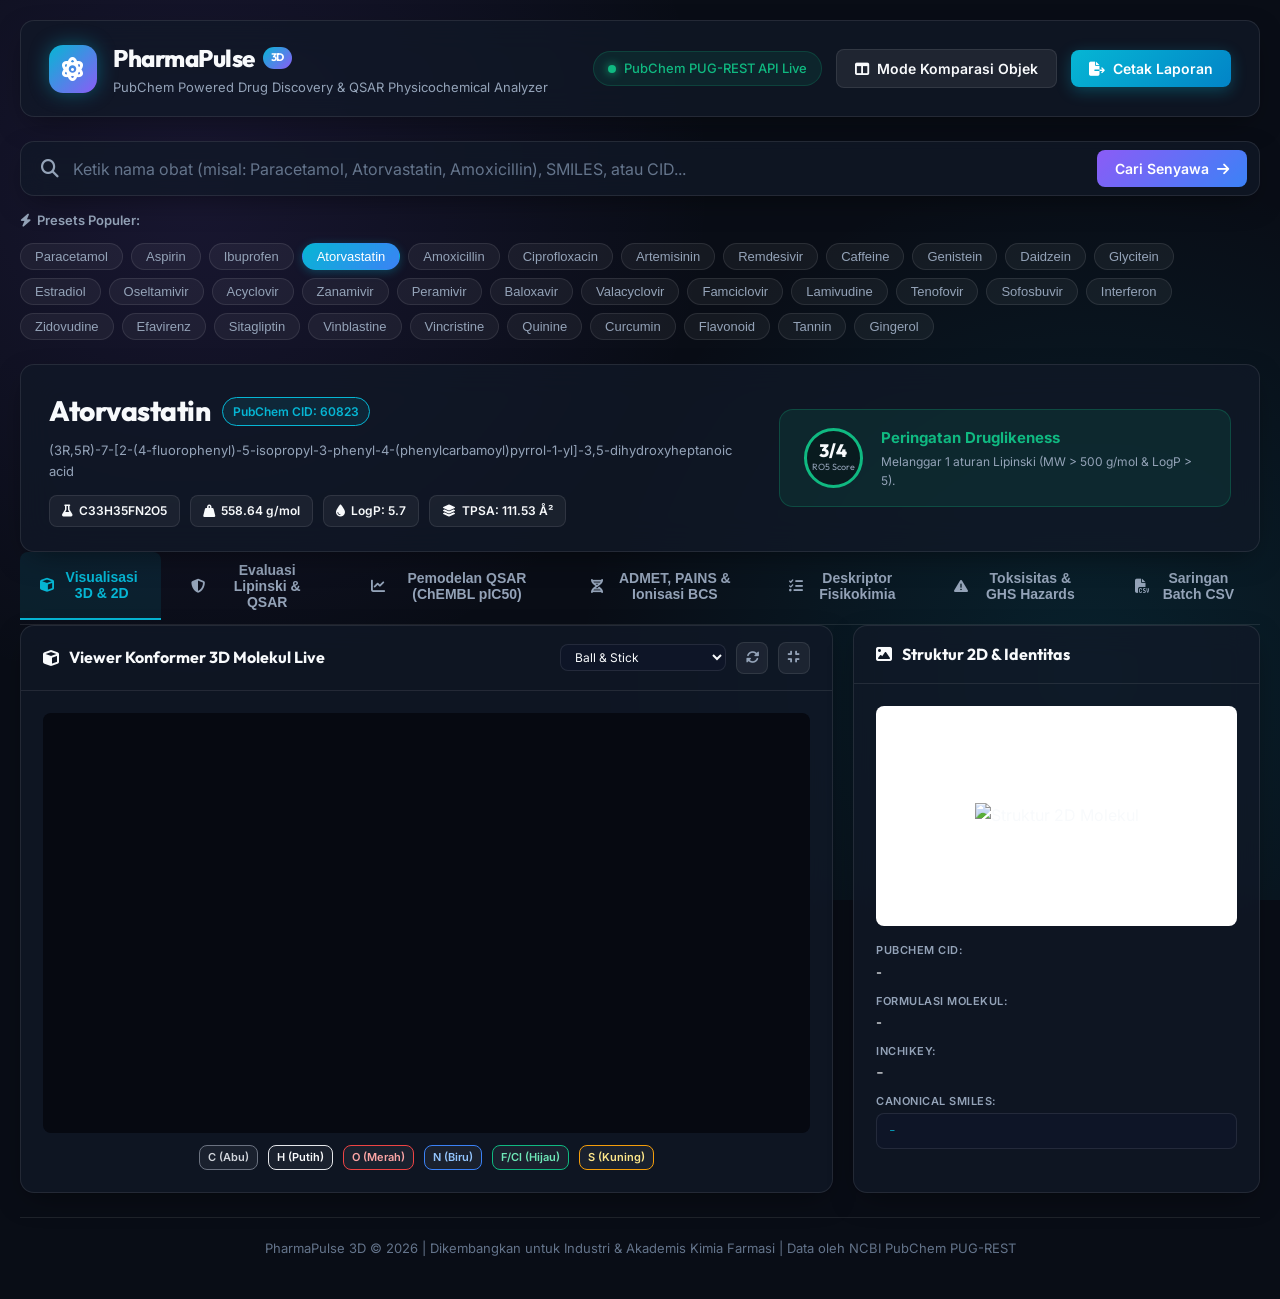
==== commit fccac90d: "Add Gingerol (6-Gingerol) natural active compound from ginger" ====
--- a/index.html
+++ b/index.html
@@ -97,6 +97,7 @@
           <button class="pill-btn" data-compound="Curcumin">Curcumin</button>
           <button class="pill-btn" data-compound="Flavonoid">Flavonoid</button>
           <button class="pill-btn" data-compound="Tannin">Tannin</button>
+          <button class="pill-btn" data-compound="Gingerol">Gingerol</button>
         </div>
       </div>
     </section>
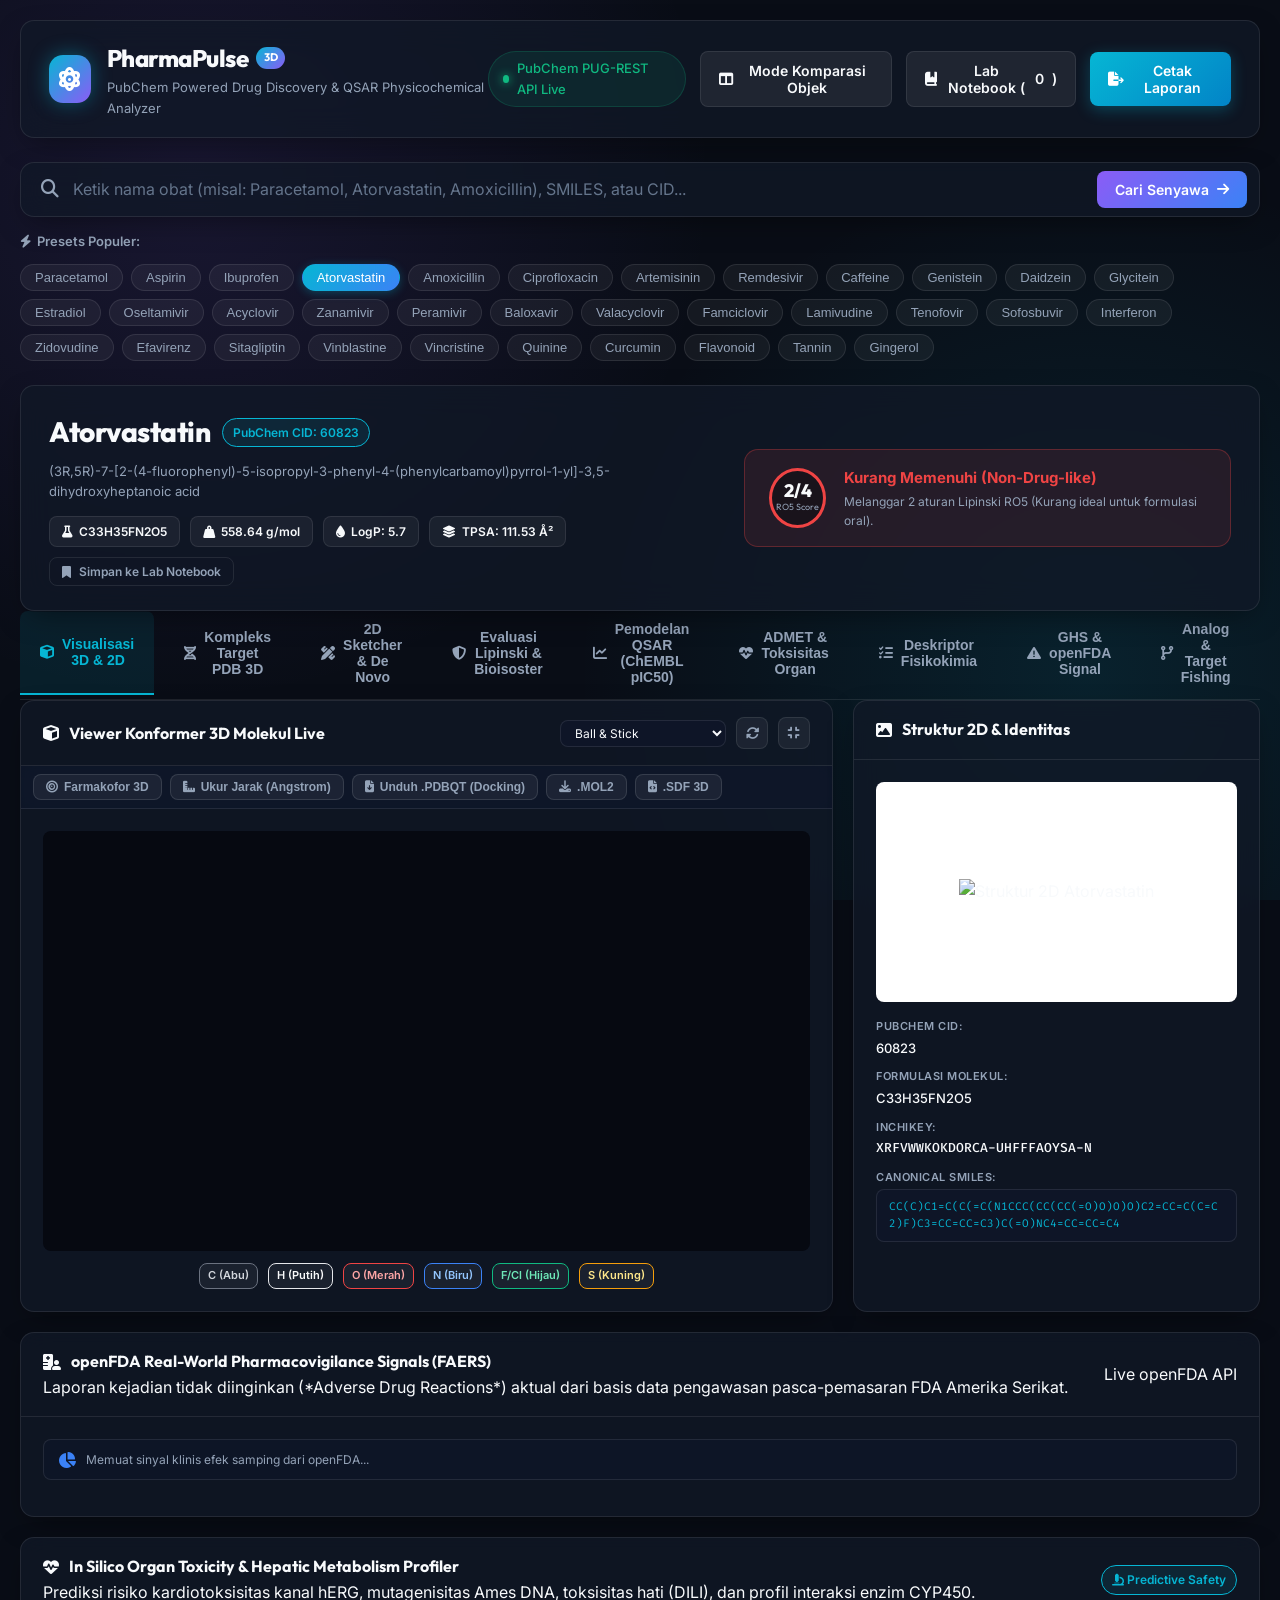
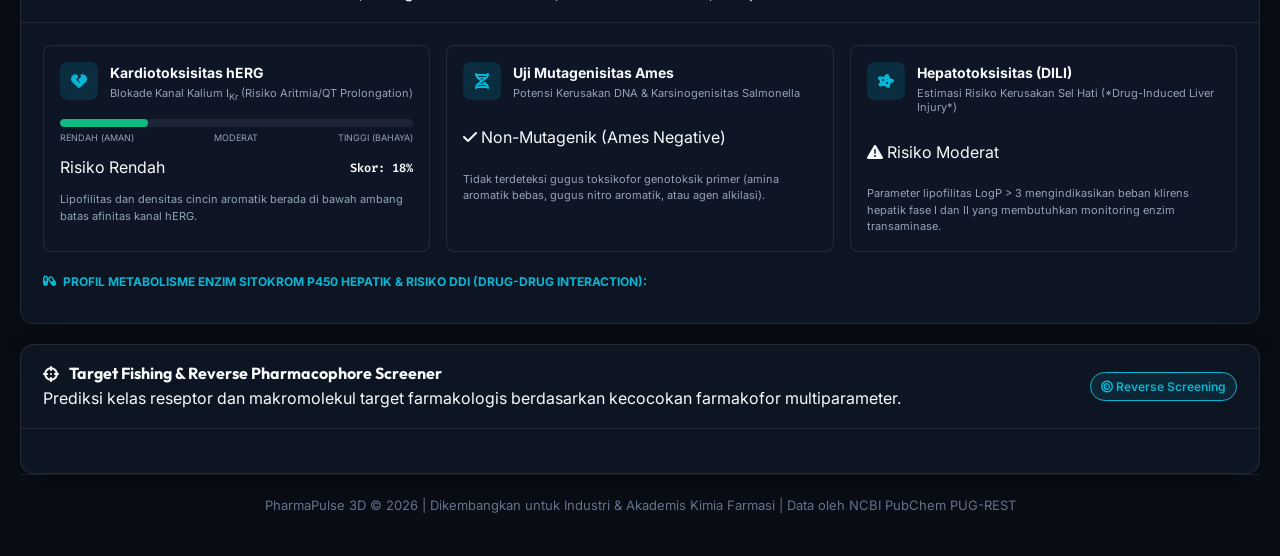
==== commit 22c23fc3: "feat: Rilis lengkap PharmaPulse 3D CADD Suite, modul komputasi, dan seluruh berkas tugas - Modul Web" ====
--- a/index.html
+++ b/index.html
@@ -18,7 +18,7 @@
   <script src="https://cdn.jsdelivr.net/npm/chart.js"></script>
 
   <!-- 3Dmol.js for 3D Molecular rendering -->
-  <script src="https://3dmol.org/build/3Dmol-min.js"></script>
+  <script src="https://cdnjs.cloudflare.com/ajax/libs/3Dmol/2.0.4/3Dmol-min.js"></script>
 
   <!-- Styles -->
   <link rel="stylesheet" href="styles.css">
@@ -27,7 +27,7 @@
   <div class="app-container">
     
     <!-- Top Navigation Header -->
-    <header class="app-header">
+        <header class="app-header">
       <div class="logo-group">
         <div class="logo-icon">
           <i class="fa-solid fa-atom"></i>
@@ -43,6 +43,9 @@
         </span>
         <button id="btn-compare-mode" class="btn btn-secondary">
           <i class="fa-solid fa-columns"></i> Mode Komparasi Objek
+        </button>
+                <button id="btn-open-notebook" class="btn btn-secondary" title="Buka Lab Research Notebook & Riwayat Proyek">
+          <i class="fa-solid fa-book-bookmark"></i> Lab Notebook (<span id="notebook-badge-count">0</span>)
         </button>
         <button id="btn-export-pdf" class="btn btn-primary">
           <i class="fa-solid fa-file-export"></i> Cetak Laporan
@@ -130,6 +133,9 @@
               <span id="logp-tag" class="tag"><i class="fa-solid fa-droplet"></i> LogP: 5.7</span>
               <span id="tpsa-tag" class="tag"><i class="fa-solid fa-layer-group"></i> TPSA: 111.53 Å²</span>
             </div>
+                      <button id="btn-save-compound-notebook" class="btn btn-sm btn-outline" style="margin-top: 10px; margin-left: 0;">
+              <i class="fa-solid fa-bookmark"></i> Simpan ke Lab Notebook
+            </button>
           </div>
           <div class="druglikeness-verdict-card" id="verdict-card">
             <div class="verdict-score-ring">
@@ -148,20 +154,29 @@
           <button class="tab-btn active" data-tab="tab-3d-overview">
             <i class="fa-solid fa-cube"></i> Visualisasi 3D & 2D
           </button>
+          <button class="tab-btn" data-tab="tab-pdb-target">
+            <i class="fa-solid fa-dna"></i> Kompleks Target PDB 3D
+          </button>
+          <button class="tab-btn" data-tab="tab-sketcher">
+            <i class="fa-solid fa-pen-ruler"></i> 2D Sketcher & De Novo
+          </button>
           <button class="tab-btn" data-tab="tab-druglikeness">
-            <i class="fa-solid fa-shield-halved"></i> Evaluasi Lipinski & QSAR
+            <i class="fa-solid fa-shield-halved"></i> Evaluasi Lipinski & Bioisoster
           </button>
           <button class="tab-btn" data-tab="tab-qsar-chembl">
             <i class="fa-solid fa-chart-line"></i> Pemodelan QSAR (ChEMBL pIC50)
           </button>
           <button class="tab-btn" data-tab="tab-admet-bcs">
-            <i class="fa-solid fa-dna"></i> ADMET, PAINS & Ionisasi BCS
+            <i class="fa-solid fa-heart-pulse"></i> ADMET & Toksisitas Organ
           </button>
           <button class="tab-btn" data-tab="tab-descriptors">
             <i class="fa-solid fa-list-check"></i> Deskriptor Fisikokimia
           </button>
           <button class="tab-btn" data-tab="tab-safety">
-            <i class="fa-solid fa-triangle-exclamation"></i> Toksisitas & GHS Hazards
+            <i class="fa-solid fa-triangle-exclamation"></i> GHS & openFDA Signal
+          </button>
+          <button class="tab-btn" data-tab="tab-analogs">
+            <i class="fa-solid fa-code-branch"></i> Analog & Target Fishing
           </button>
           <button class="tab-btn" data-tab="tab-batch-csv">
             <i class="fa-solid fa-file-csv"></i> Saringan Batch CSV
@@ -187,7 +202,34 @@
                   <button id="btn-reset-view" class="btn-icon" title="Reset Camera"><i class="fa-solid fa-compress"></i></button>
                 </div>
               </div>
-              <div class="card-body viewer-body">
+              <div class="viewer-extra-toolbar">
+                  <button id="btn-toggle-ph4" class="cadd-tool-btn" title="Toggle 3D Pharmacophore Feature Overlay">
+                    <i class="fa-solid fa-bullseye"></i> Farmakofor 3D
+                  </button>
+                  <button id="btn-toggle-measure" class="cadd-tool-btn" title="Klik 2 atom berurutan untuk ukur jarak Angstrom">
+                    <i class="fa-solid fa-ruler-combined"></i> Ukur Jarak (Angstrom)
+                  </button>
+                                    <button id="btn-export-pdbqt" class="cadd-tool-btn" title="Unduh file PDBQT dengan muatan parsial untuk AutoDock Vina / PyRx">
+                    <i class="fa-solid fa-file-arrow-down"></i> Unduh .PDBQT (Docking)
+                  </button>
+                  <button id="btn-export-mol2" class="cadd-tool-btn" title="Unduh file Tripos MOL2">
+                    <i class="fa-solid fa-download"></i> .MOL2
+                  </button>
+                  <button id="btn-export-sdf" class="cadd-tool-btn" title="Unduh file SDF 3D Conformer">
+                    <i class="fa-solid fa-file-code"></i> .SDF 3D
+                  </button>
+                  <button id="btn-reset-measure" class="cadd-tool-btn" style="display:none;" title="Hapus Pengukuran">
+                    <i class="fa-solid fa-trash-can"></i> Reset
+                  </button>
+                  <span id="measure-mode-hint" style="display:none; font-size:11px; color:var(--color-primary); margin-left:auto;">
+                    <i class="fa-solid fa-hand-pointer"></i> Klik 2 atom di viewport 3D
+                  </span>
+                </div>
+                <div id="cadd-measure-badge" class="cadd-measurement-badge">
+                  <span class="measure-title"><i class="fa-solid fa-ruler"></i> Hasil Pengukuran 3D</span>
+                  <span id="measure-result-text" class="measure-val">-</span>
+                </div>
+                <div class="card-body viewer-body">
                 <div id="mol3d-viewport" class="mol3d-viewport"></div>
                 <div class="viewer-legend">
                   <span class="element-tag c-tag">C (Abu)</span>
@@ -342,6 +384,26 @@
               </div>
             </div>
 
+            <!-- AI Bioisosteric Replacement Assistant -->
+            <div class="card bioisostere-card" style="grid-column: 1 / -1; margin-top: 15px;">
+              <div class="card-header">
+                <div>
+                  <h3><i class="fa-solid fa-wand-magic-sparkles"></i> AI Bioisosteric Replacement Assistant</h3>
+                  <p class="card-desc">Rekomendasi substitusi gugus fungsi bioisosterik cerdas untuk mengatasi pelanggaran Lipinski, meningkatkan permeabilitas membran, dan memperpanjang waktu paruh.</p>
+                </div>
+                <span class="badge badge-accent"><i class="fa-solid fa-brain"></i> Medicinal Chemistry AI</span>
+              </div>
+              <div class="card-body">
+                <div class="bioisostere-intro">
+                  <i class="fa-solid fa-lightbulb"></i>
+                  <span id="bioisostere-summary-text">Menganalisis gugus fungsi molekul aktif untuk mencari peluang modifikasi struktural...</span>
+                </div>
+                <div id="bioisostere-cards-grid" class="bioisostere-grid">
+                  <!-- Dynamic Bioisosteric Suggestion Cards -->
+                </div>
+              </div>
+            </div>
+
           </div>
         </div>
 
@@ -450,6 +512,31 @@
             </div>
           </div>
         </div>
+
+                    <!-- openFDA Real-World Pharmacovigilance Signals (FAERS) -->
+            <div class="card openfda-card" style="margin-top:20px;">
+              <div class="card-header">
+                <div>
+                  <h3><i class="fa-solid fa-hospital-user"></i> openFDA Real-World Pharmacovigilance Signals (FAERS)</h3>
+                  <p class="card-desc">Laporan kejadian tidak diinginkan (*Adverse Drug Reactions*) aktual dari basis data pengawasan pasca-pemasaran FDA Amerika Serikat.</p>
+                </div>
+                <span class="badge badge-accent" id="fda-total-cases-badge">Live openFDA API</span>
+              </div>
+              <div class="card-body">
+                <div id="openfda-loading" class="openfda-loader" style="display:none;">
+                  <i class="fa-solid fa-spinner fa-spin"></i> Menghubungi Server openFDA FAERS...
+                </div>
+                <div id="openfda-content" class="openfda-content">
+                  <div class="openfda-summary-banner" id="openfda-summary-banner">
+                    <i class="fa-solid fa-chart-pie"></i>
+                    <span id="openfda-summary-text">Memuat sinyal klinis efek samping dari openFDA...</span>
+                  </div>
+                  <div class="openfda-reactions-list" id="openfda-reactions-list">
+                    <!-- Dynamic reaction bars -->
+                  </div>
+                </div>
+              </div>
+            </div>
 
         <!-- Tab 5: ChEMBL Real QSAR Modeling -->
         <div id="tab-qsar-chembl" class="tab-pane">
@@ -459,6 +546,8 @@
               <span class="info-tooltip" title="Pemodelan Regresi Linier Antara Deskriptor Fisikokimia (X) vs Bioaktivitas pIC50 (Y)">i</span>
             </div>
             <div class="card-body">
+              <!-- Live ChEMBL API Status Banner -->
+              
               <div class="qsar-overview-grid">
                 <div class="qsar-chart-box">
                   <h4 id="qsar-target-title">Plot Regresi QSAR: pIC50 vs XLogP (Target: Estrogen Receptor Alpha / HMG-CoA)</h4>
@@ -480,6 +569,74 @@
                   <div class="stat-mini-card">
                     <span class="d-label">InChIKey Mapping</span>
                     <span class="d-val code-font" id="qsar-inchikey" style="font-size: 11px;">-</span>
+                  </div>
+                </div>
+              </div>
+
+              
+              <!-- Interactive QSAR Bioactivity Prediction Calculator -->
+              <div class="qsar-calculator-container" style="margin-top: 24px; padding: 20px; background: rgba(15, 23, 42, 0.65); border: 1px solid rgba(59, 130, 246, 0.25); border-radius: 12px; box-shadow: 0 8px 32px rgba(0,0,0,0.25);">
+                <div style="display:flex; justify-content:space-between; align-items:center; flex-wrap:wrap; gap:10px; margin-bottom:12px;">
+                  <h4 style="margin:0; font-size:15px; display:flex; align-items:center; gap:8px; color:#f8fafc;">
+                    <i class="fa-solid fa-calculator" style="color:var(--color-primary);"></i>
+                    Kalkulator Prediksi Bioaktivitas QSAR Terapan (In Silico Screening)
+                  </h4>
+                  <span class="badge" id="qsar-calc-target-badge" style="background:rgba(59,130,246,0.2); color:#60a5fa; font-size:11px; padding:4px 12px; border-radius:20px; border:1px solid rgba(59,130,246,0.3);">
+                    Target: Spesifik Senyawa
+                  </span>
+                </div>
+                <p style="font-size:12px; color:var(--text-muted); margin-bottom:16px; line-height:1.5;">
+                  Kalkulator ini memprediksi afinitas bioaktivitas (<span class="code-font" style="color:#60a5fa;">pIC50</span>, konsentrasi inhibisi <span class="code-font" style="color:#34d399;">IC50</span>, dan estimasi energi ikatan Gibbs <span class="code-font" style="color:#38bdf8;">&Delta;G</span>) secara kuantitatif berdasarkan parameter deskriptor molekul terpilih dan model regresi spesifik target biologis senyawa ini.
+                </p>
+
+                <div class="qsar-calc-inputs-grid" style="display:grid; grid-template-columns: repeat(auto-fit, minmax(130px, 1fr)); gap:12px; margin-bottom:16px;">
+                  <div class="calc-field">
+                    <label style="font-size:11px; color:#94a3b8; display:block; margin-bottom:4px; font-weight:500;">LogP / Lipofilisitas</label>
+                    <input type="number" id="calc-input-logp" step="0.05" class="calc-input" style="width:100%; padding:8px 10px; background:rgba(0,0,0,0.35); border:1px solid rgba(255,255,255,0.12); border-radius:6px; color:#fff; font-family:'JetBrains Mono',monospace; font-size:13px;" />
+                  </div>
+                  <div class="calc-field">
+                    <label style="font-size:11px; color:#94a3b8; display:block; margin-bottom:4px; font-weight:500;">TPSA (&Aring;&sup2;)</label>
+                    <input type="number" id="calc-input-tpsa" step="0.5" class="calc-input" style="width:100%; padding:8px 10px; background:rgba(0,0,0,0.35); border:1px solid rgba(255,255,255,0.12); border-radius:6px; color:#fff; font-family:'JetBrains Mono',monospace; font-size:13px;" />
+                  </div>
+                  <div class="calc-field">
+                    <label style="font-size:11px; color:#94a3b8; display:block; margin-bottom:4px; font-weight:500;">Bobot Molekul (MW)</label>
+                    <input type="number" id="calc-input-mw" step="0.1" class="calc-input" style="width:100%; padding:8px 10px; background:rgba(0,0,0,0.35); border:1px solid rgba(255,255,255,0.12); border-radius:6px; color:#fff; font-family:'JetBrains Mono',monospace; font-size:13px;" />
+                  </div>
+                  <div class="calc-field">
+                    <label style="font-size:11px; color:#94a3b8; display:block; margin-bottom:4px; font-weight:500;">Donor Ikatan H (HBD)</label>
+                    <input type="number" id="calc-input-hbd" step="1" class="calc-input" style="width:100%; padding:8px 10px; background:rgba(0,0,0,0.35); border:1px solid rgba(255,255,255,0.12); border-radius:6px; color:#fff; font-family:'JetBrains Mono',monospace; font-size:13px;" />
+                  </div>
+                  <div class="calc-field">
+                    <label style="font-size:11px; color:#94a3b8; display:block; margin-bottom:4px; font-weight:500;">Akseptor Ikatan H (HBA)</label>
+                    <input type="number" id="calc-input-hba" step="1" class="calc-input" style="width:100%; padding:8px 10px; background:rgba(0,0,0,0.35); border:1px solid rgba(255,255,255,0.12); border-radius:6px; color:#fff; font-family:'JetBrains Mono',monospace; font-size:13px;" />
+                  </div>
+                </div>
+
+                <div style="display:flex; gap:10px; align-items:center; flex-wrap:wrap; margin-bottom:16px;">
+                  <button id="btn-recalc-qsar" class="btn btn-primary" style="padding:8px 18px; font-size:13px; font-weight:600; cursor:pointer;">
+                    <i class="fa-solid fa-play"></i> Hitung Bioaktivitas Senyawa Ini
+                  </button>
+                  <button id="btn-reset-qsar" class="btn btn-secondary" style="padding:8px 14px; font-size:13px; cursor:pointer;">
+                    <i class="fa-solid fa-rotate-left"></i> Reset ke Deskriptor Asli
+                  </button>
+                </div>
+
+                <div class="qsar-calc-results" style="display:grid; grid-template-columns: repeat(auto-fit, minmax(170px, 1fr)); gap:12px; background:rgba(0,0,0,0.35); padding:16px; border-radius:10px; border:1px solid rgba(255,255,255,0.06);">
+                  <div class="calc-res-box">
+                    <span style="font-size:11px; color:#94a3b8; display:block; margin-bottom:4px;">Prediksi Bioaktivitas (pIC50)</span>
+                    <span id="calc-res-pic50" style="font-size:22px; font-weight:700; color:#60a5fa; font-family:'JetBrains Mono',monospace;">-</span>
+                  </div>
+                  <div class="calc-res-box">
+                    <span style="font-size:11px; color:#94a3b8; display:block; margin-bottom:4px;">Konsentrasi Inhibisi (IC50)</span>
+                    <span id="calc-res-ic50" style="font-size:22px; font-weight:700; color:#34d399; font-family:'JetBrains Mono',monospace;">-</span>
+                  </div>
+                  <div class="calc-res-box">
+                    <span style="font-size:11px; color:#94a3b8; display:block; margin-bottom:4px;">Energi Bebas Gibbs (&Delta;G)</span>
+                    <span id="calc-res-deltag" style="font-size:22px; font-weight:700; color:#38bdf8; font-family:'JetBrains Mono',monospace;">-</span>
+                  </div>
+                  <div class="calc-res-box">
+                    <span style="font-size:11px; color:#94a3b8; display:block; margin-bottom:4px;">Klasifikasi Potensi</span>
+                    <span id="calc-res-potency" style="font-size:13px; font-weight:600; display:inline-block; padding:4px 10px; border-radius:6px; background:rgba(255,255,255,0.08); margin-top:3px;">-</span>
                   </div>
                 </div>
               </div>
@@ -576,10 +733,264 @@
               </div>
             </div>
 
+            <!-- BOILED-Egg Model Card (HIA & BBB Permeation) -->
+            <div class="card boiled-egg-card">
+              <div class="card-header">
+                <h3><i class="fa-solid fa-egg"></i> Model Prediksi BOILED-Egg (HIA & Sawar Darah Otak)</h3>
+                <span class="info-tooltip" title="Model Daina & Zoete: Pemetaan WLogP vs TPSA untuk penyerapan usus (White) dan penetrasi otak (Yolk)">i</span>
+              </div>
+              <div class="card-body">
+                <div class="boiled-egg-container">
+                  <div class="boiled-egg-canvas-wrapper">
+                    <canvas id="boiled-egg-canvas" width="380" height="280"></canvas>
+                  </div>
+                  <div class="boiled-egg-metrics">
+                    <div class="egg-metric-item">
+                      <span class="egg-label">Koordinat (WLogP, TPSA)</span>
+                      <span class="egg-val code-font" id="val-egg-coords" style="color:#38bdf8;">-</span>
+                    </div>
+                    <div class="egg-metric-item">
+                      <span class="egg-label">Absorpsi Gastrointestinal (HIA)</span>
+                      <span class="egg-val" id="val-egg-hia" style="color:var(--color-success);">TINGGI (Zona Putih)</span>
+                    </div>
+                    <div class="egg-metric-item">
+                      <span class="egg-label">Penetrasi Sawar Darah Otak (BBB)</span>
+                      <span class="egg-val" id="val-egg-bbb" style="color:var(--color-warning);">NON-PERMEANT</span>
+                    </div>
+                    <div class="egg-metric-item">
+                      <span class="egg-label">P-gp Efflux Substrat</span>
+                      <span class="egg-val" id="val-egg-pgp" style="color:var(--color-primary);">SUBSTRAT (PGP+)</span>
+                    </div>
+                    <div class="egg-metric-item" style="grid-column: 1 / -1; margin-top: 4px;">
+                      <span class="egg-label">Interpretasi Farmakokinetik Klinis</span>
+                      <span class="egg-val" id="val-egg-desc" style="font-size: 11px; font-weight: normal; color: #cbd5e1; line-height: 1.4;">-</span>
+                    </div>
+                  </div>
+                  <div class="egg-legend-row">
+                    <span class="egg-legend-chip"><span class="egg-dot dot-white"></span> Putih: Gastrointestinal (HIA)</span>
+                    <span class="egg-legend-chip"><span class="egg-dot dot-yolk"></span> Kuning: Sawar Darah Otak (BBB)</span>
+                    <span class="egg-legend-chip"><span class="egg-dot dot-target"></span> Titik: Posisi Senyawa Target</span>
+                  </div>
+                </div>
+              </div>
+            </div>
+
+            <!-- Synthetic Accessibility & Lead-Likeness Card -->
+            <div class="card">
+              <div class="card-header">
+                <h3><i class="fa-solid fa-flask-vial"></i> Kemudahan Sintesis (SA Score) & Lead-Likeness</h3>
+              </div>
+              <div class="card-body">
+                <div class="sa-score-wrapper">
+                  <div class="sa-meter-container">
+                    <div class="sa-meter-circle" id="sa-circle-meter">
+                      <span class="sa-meter-val" id="val-sa-score">3.2</span>
+                      <span class="sa-meter-max">dari 10</span>
+                    </div>
+                    <div class="sa-details-box">
+                      <div class="sa-details-title" id="sa-level-title">Sintesis Sangat Mudah (High Feasibility)</div>
+                      <p class="sa-details-desc" id="sa-level-desc">Struktur memiliki kompleksitas rendah, pusat kiral minimal, dan bahan baku sintetis tersedia luas.</p>
+                      <div class="sa-bar-track">
+                        <div class="sa-bar-gradient" id="sa-progress-bar" style="width: 32%;"></div>
+                      </div>
+                    </div>
+                  </div>
+
+                  <div class="filter-box" style="margin-top: 10px;">
+                    <div class="filter-top">
+                      <h4>Saringan Senyawa Penuntun (Lead-Likeness Teague/Oprea)</h4>
+                      <span class="badge" id="badge-lead-likeness">Drug-Like Lead</span>
+                    </div>
+                    <p class="filter-desc" id="desc-lead-likeness">Kriteria Lead-Like: MW (150-350 g/mol), LogP (-3.5 s/d 3.5), RotB &le; 7. Ideal sebagai molekul pangkal untuk optimasi kimia medisinal.</p>
+                  </div>
+                </div>
+              </div>
+            </div>
+
           </div>
         </div>
 
         <!-- Tab 7: Batch CSV Screening -->
+        
+                    <!-- In Silico Organ Toxicity & Hepatic Metabolism Panel -->
+            <div class="card toxicity-profiler-card" style="grid-column: 1 / -1; margin-top: 20px;">
+              <div class="card-header">
+                <div>
+                  <h3><i class="fa-solid fa-heart-pulse"></i> In Silico Organ Toxicity & Hepatic Metabolism Profiler</h3>
+                  <p class="card-desc">Prediksi risiko kardiotoksisitas kanal hERG, mutagenisitas Ames DNA, toksisitas hati (DILI), dan profil interaksi enzim CYP450.</p>
+                </div>
+                <span class="badge badge-outline"><i class="fa-solid fa-microscope"></i> Predictive Safety</span>
+              </div>
+              <div class="card-body">
+                <div class="tox-panel-grid">
+                  <!-- hERG Cardiotoxicity Risk -->
+                  <div class="tox-card" id="card-tox-herg">
+                    <div class="tox-card-header">
+                      <span class="tox-icon"><i class="fa-solid fa-heart-crack"></i></span>
+                      <div>
+                        <h4>Kardiotoksisitas hERG</h4>
+                        <span class="tox-sub">Blokade Kanal Kalium I<sub>Kr</sub> (Risiko Aritmia/QT Prolongation)</span>
+                      </div>
+                    </div>
+                    <div class="tox-gauge-container">
+                      <div class="tox-gauge-bar">
+                        <div id="herg-gauge-fill" class="tox-gauge-fill" style="width: 25%; background: var(--color-success);"></div>
+                      </div>
+                      <div class="tox-gauge-labels">
+                        <span>Rendah (Aman)</span>
+                        <span>Moderat</span>
+                        <span>Tinggi (Bahaya)</span>
+                      </div>
+                    </div>
+                    <div class="tox-status-row">
+                      <span id="herg-badge" class="badge badge-success">Risiko Rendah</span>
+                      <span id="herg-score-text" class="tox-score-val">Skor: 18%</span>
+                    </div>
+                    <p id="herg-desc" class="tox-explanation">Lipofilitas dan densitas cincin aromatik berada di bawah ambang batas afinitas kanal hERG.</p>
+                  </div>
+
+                  <!-- Ames Mutagenicity -->
+                  <div class="tox-card" id="card-tox-ames">
+                    <div class="tox-card-header">
+                      <span class="tox-icon"><i class="fa-solid fa-dna"></i></span>
+                      <div>
+                        <h4>Uji Mutagenisitas Ames</h4>
+                        <span class="tox-sub">Potensi Kerusakan DNA & Karsinogenisitas Salmonella</span>
+                      </div>
+                    </div>
+                    <div class="tox-status-row" style="margin-top:15px;">
+                      <span id="ames-badge" class="badge badge-success"><i class="fa-solid fa-check"></i> Non-Mutagenik (Ames Negative)</span>
+                    </div>
+                    <p id="ames-desc" class="tox-explanation" style="margin-top:10px;">Tidak terdeteksi gugus toksikofor genotoksik primer (amina aromatik bebas, gugus nitro aromatik, atau agen alkilasi).</p>
+                  </div>
+
+                  <!-- DILI (Drug-Induced Liver Injury) -->
+                  <div class="tox-card" id="card-tox-dili">
+                    <div class="tox-card-header">
+                      <span class="tox-icon"><i class="fa-solid fa-disease"></i></span>
+                      <div>
+                        <h4>Hepatotoksisitas (DILI)</h4>
+                        <span class="tox-sub">Estimasi Risiko Kerusakan Sel Hati (*Drug-Induced Liver Injury*)</span>
+                      </div>
+                    </div>
+                    <div class="tox-status-row" style="margin-top:15px;">
+                      <span id="dili-badge" class="badge badge-warning"><i class="fa-solid fa-triangle-exclamation"></i> Risiko Moderat</span>
+                    </div>
+                    <p id="dili-desc" class="tox-explanation" style="margin-top:10px;">Parameter lipofilitas LogP > 3 mengindikasikan beban klirens hepatik fase I dan II yang membutuhkan monitoring enzim transaminase.</p>
+                  </div>
+                </div>
+
+                <!-- CYP450 5-Isoform Metabolism Panel -->
+                <div class="cyp450-panel-wrapper">
+                  <div class="section-title-sm"><i class="fa-solid fa-capsules"></i> Profil Metabolisme Enzim Sitokrom P450 Hepatik & Risiko DDI (Drug-Drug Interaction):</div>
+                  <div class="cyp450-grid" id="cyp450-grid">
+                    <!-- Dynamic CYP450 cards -->
+                  </div>
+                </div>
+              </div>
+            </div>
+
+          </div>
+        </div>
+
+        <!-- Tab 7: Tanimoto 2D Similarity & Drug Repurposing Explorer -->
+        <div id="tab-analogs" class="tab-pane">
+          <div class="analogs-container">
+            
+            <!-- Analog Similarity Card -->
+            <div class="card">
+              <div class="card-header">
+                <h3><i class="fa-solid fa-code-branch"></i> Penelusuran Senyawa Analog Cerdas (PubChem FastSimilarity 2D)</h3>
+                <span class="info-tooltip" title="Penapisan analog struktural berbasis koefisien Tanimoto 2D Fingerprint (Threshold >= 85%) untuk Lead Optimization">i</span>
+              </div>
+              <div class="card-body">
+                <p style="font-size:13px; color:var(--text-muted); margin-bottom:14px;">
+                  Jika senyawa target menghadapi kendala toksisitas atau ketidaksesuaian farmakofor, daftar analog dengan kemiripan struktur tinggi (Tanimoto &ge; 85%) ini dapat menjadi kandidat alternatif untuk <em>lead optimization</em>.
+                </p>
+                
+                <div id="analogs-loading-box" style="display:none; text-align:center; padding:30px;">
+                  <div class="spinner" style="margin:0 auto 10px;"></div>
+                  <p style="font-size:13px; color:var(--color-primary);">Mencari analog struktural di PubChem FastSimilarity...</p>
+                </div>
+
+                <div class="analogs-grid" id="analogs-grid">
+                  <!-- Dynamic Analog Cards -->
+                </div>
+              </div>
+            </div>
+
+            <!-- Target Protein & Repurposing Card -->
+            <div class="card">
+              <div class="card-header">
+                <h3><i class="fa-solid fa-crosshairs"></i> Target Biologis, Jalur Sinyal & Hipotesis Drug Repurposing</h3>
+              </div>
+              <div class="card-body">
+                <div class="target-explorer-grid">
+                  <div class="target-hero-card">
+                    <div class="target-name">
+                      <i class="fa-solid fa-dna" style="color:var(--color-primary);"></i>
+                      <span id="target-main-title">Memuat Target Biologis & Reseptor...</span>
+                    </div>
+                    <div style="font-size:12px; color:var(--text-muted);">
+                      <strong>Klasifikasi Target:</strong> <span id="target-class-val">-</span> | 
+                      <strong>Organisme:</strong> <span>Homo sapiens</span>
+                    </div>
+                    <div style="font-size:12px; color:var(--text-muted);">
+                      <strong>Mekanisme Aksi:</strong> <span id="target-moa-val">-</span>
+                    </div>
+
+                    <div class="repurposing-box">
+                      <h5><i class="fa-solid fa-lightbulb"></i> Potensi Repurposing & Efek Pleiotropik:</h5>
+                      <p id="target-repurpose-desc">
+                        Memuat data hipotesis drug repurposing...
+                      </p>
+                    </div>
+                  </div>
+
+                  <div class="target-hero-card">
+                    <div class="target-name">
+                      <i class="fa-solid fa-network-wired" style="color:var(--color-secondary);"></i>
+                      <span>Jalur Biologis Terkait (Biological Pathways)</span>
+                    </div>
+                    <div style="font-size:12px; color:var(--text-muted); display:flex; flex-direction:column; gap:8px;">
+                      <div class="stat-mini-card">
+                        <span class="d-label">KEGG Pathway</span>
+                        <span class="d-val" id="val-kegg-path" style="font-size:12px;">hsa00900: Terpenoid backbone biosynthesis</span>
+                      </div>
+                      <div class="stat-mini-card">
+                        <span class="d-label">Reactome Pathway</span>
+                        <span class="d-val" id="val-reactome-path" style="font-size:12px;">R-HSA-191273: Cholesterol biosynthesis</span>
+                      </div>
+                      <div class="stat-mini-card">
+                        <span class="d-label">ATC Code (Anatomical Therapeutic Chemical)</span>
+                        <span class="d-val code-font" id="val-atc-code" style="font-size:12px; color:var(--color-primary);">C10AA05 (Lipid modifying agents)</span>
+                      </div>
+                    </div>
+                  </div>
+
+                  <!-- Target explorer grid close -->
+                </div>
+              </div>
+            </div>
+
+          </div>
+        </div>
+                    <!-- Target Fishing & Reverse Pharmacophore Screener -->
+            <div class="card target-fishing-card" style="margin-top:20px;">
+              <div class="card-header">
+                <div>
+                  <h3><i class="fa-solid fa-crosshairs"></i> Target Fishing & Reverse Pharmacophore Screener</h3>
+                  <p class="card-desc">Prediksi kelas reseptor dan makromolekul target farmakologis berdasarkan kecocokan farmakofor multiparameter.</p>
+                </div>
+                <span class="badge badge-outline"><i class="fa-solid fa-bullseye"></i> Reverse Screening</span>
+              </div>
+              <div class="card-body">
+                <div class="target-fishing-grid" id="target-fishing-grid">
+                  <!-- Dynamic Target Probability Bars -->
+                </div>
+              </div>
+            </div>
+
         <div id="tab-batch-csv" class="tab-pane">
           <div class="card">
             <div class="card-header">
@@ -665,6 +1076,39 @@
 
     </main>
 
+        <!-- Lab Research Notebook Modal Drawer -->
+    <div id="notebook-modal" class="modal-backdrop hidden">
+      <div class="modal-dialog notebook-modal-dialog">
+        <div class="modal-header">
+          <div class="modal-title-group">
+            <i class="fa-solid fa-book-bookmark"></i>
+            <h3>Lab Research Notebook & Sesi Proyek</h3>
+          </div>
+          <button id="btn-close-notebook" class="btn-icon"><i class="fa-solid fa-xmark"></i></button>
+        </div>
+        <div class="modal-body notebook-body">
+          <div class="notebook-actions-bar">
+            <button id="btn-notebook-export-json" class="btn btn-sm btn-primary"><i class="fa-solid fa-file-export"></i> Ekspor Sesi (.JSON)</button>
+            <label for="notebook-import-input" class="btn btn-sm btn-outline" style="cursor:pointer; margin-bottom:0;">
+              <i class="fa-solid fa-file-import"></i> Impor Sesi (.JSON)
+            </label>
+            <input type="file" id="notebook-import-input" accept=".json" style="display:none;">
+            <button id="btn-notebook-clear-all" class="btn btn-sm btn-outline text-danger" style="margin-left:auto;"><i class="fa-solid fa-trash-can"></i> Hapus Semua</button>
+          </div>
+
+          <div id="notebook-empty-state" class="notebook-empty hidden">
+            <i class="fa-solid fa-flask-vial"></i>
+            <p>Belum ada senyawa yang disimpan di Lab Notebook.</p>
+            <small>Klik tombol "Simpan ke Lab Notebook" pada senyawa yang sedang dianalisis untuk mencatat hipotesis riset Anda.</small>
+          </div>
+
+          <div id="notebook-list-container" class="notebook-cards-list">
+            <!-- Dynamic saved compound cards with user notes -->
+          </div>
+        </div>
+      </div>
+    </div>
+
     <!-- App Footer -->
     <footer class="app-footer">
       <p>PharmaPulse 3D &copy; 2026 | Dikembangkan untuk Industri & Akademis Kimia Farmasi | Data oleh NCBI PubChem PUG-REST</p>
@@ -672,6 +1116,11 @@
 
   </div>
 
-  <script src="app.js"></script>
+    <script src="app.js?v=20261026_fixed3d"></script>
+  <script src="cadd_ext_pdb.js?v=20261028"></script>
+  <script src="cadd_ext_sketcher.js?v=20261028"></script>
+  <script src="cadd_ext_panels.js?v=20261028"></script>
+  <script src="cadd_ext_docking_notebook.js?v=20261028"></script>
+  <script src="cadd_suite.js?v=20261028"></script>
 </body>
 </html>
--- a/styles.css
+++ b/styles.css
@@ -1061,3 +1061,1303 @@
   border-radius: var(--radius-sm);
   padding: 20px;
 }
+
+
+/* ============================================================
+ * PHARMAPULSE 3D - INNOVATION SUITE EXTENSION STYLES
+ * 1. 3D Pharmacophore & Atomic Measurement Tool
+ * 2. BOILED-Egg Model (HIA & BBB Penetration Plot)
+ * 3. Synthetic Accessibility (SA Score) & Lead-Likeness
+ * 4. Tanimoto FastSimilarity Analog & Repurposing Explorer
+ * 5. Scientific Dossier & Publication Print Styles
+ * ============================================================ */
+
+/* --- 3D Viewer CADD Tools Overlay --- */
+.viewer-extra-toolbar {
+  display: flex;
+  flex-wrap: wrap;
+  align-items: center;
+  gap: 8px;
+  padding: 8px 12px;
+  background: rgba(15, 23, 42, 0.85);
+  border-bottom: 1px solid var(--bg-card-border);
+  backdrop-filter: blur(8px);
+}
+
+.cadd-tool-btn {
+  display: inline-flex;
+  align-items: center;
+  gap: 6px;
+  padding: 5px 12px;
+  background: rgba(255, 255, 255, 0.06);
+  border: 1px solid rgba(255, 255, 255, 0.12);
+  border-radius: var(--radius-sm);
+  color: var(--text-muted);
+  font-size: 12px;
+  font-weight: 600;
+  cursor: pointer;
+  transition: var(--transition-fast);
+}
+
+.cadd-tool-btn:hover {
+  background: rgba(255, 255, 255, 0.12);
+  color: var(--text-main);
+  border-color: var(--color-primary);
+}
+
+.cadd-tool-btn.active {
+  background: linear-gradient(135deg, rgba(6, 182, 212, 0.25), rgba(59, 130, 246, 0.25));
+  border-color: var(--color-primary);
+  color: #fff;
+  box-shadow: 0 0 12px var(--color-primary-glow);
+}
+
+.cadd-measurement-badge {
+  position: absolute;
+  top: 60px;
+  left: 14px;
+  z-index: 10;
+  display: none;
+  background: rgba(11, 17, 32, 0.92);
+  border: 1px solid var(--color-primary);
+  border-radius: var(--radius-md);
+  padding: 8px 14px;
+  box-shadow: var(--shadow-card);
+  backdrop-filter: blur(10px);
+  font-size: 12px;
+  color: var(--text-main);
+  animation: fadeIn 0.2s ease-out;
+}
+
+.cadd-measurement-badge.show {
+  display: flex;
+  flex-direction: column;
+  gap: 4px;
+}
+
+.cadd-measurement-badge .measure-title {
+  font-size: 11px;
+  font-weight: 700;
+  text-transform: uppercase;
+  letter-spacing: 0.05em;
+  color: var(--color-primary);
+}
+
+.cadd-measurement-badge .measure-val {
+  font-family: var(--font-mono);
+  font-size: 15px;
+  font-weight: 700;
+  color: #fff;
+}
+
+/* --- BOILED-Egg Model Styling --- */
+.boiled-egg-card {
+  position: relative;
+  overflow: hidden;
+}
+
+.boiled-egg-container {
+  display: flex;
+  flex-direction: column;
+  align-items: center;
+  gap: 16px;
+  width: 100%;
+}
+
+.boiled-egg-canvas-wrapper {
+  position: relative;
+  width: 100%;
+  max-width: 380px;
+  aspect-ratio: 4/3;
+  background: #080c14;
+  border-radius: var(--radius-md);
+  border: 1px solid var(--bg-card-border);
+  box-shadow: inset 0 0 20px rgba(0, 0, 0, 0.6);
+  display: flex;
+  align-items: center;
+  justify-content: center;
+}
+
+#boiled-egg-canvas {
+  width: 100%;
+  height: 100%;
+  border-radius: var(--radius-md);
+}
+
+.boiled-egg-metrics {
+  display: grid;
+  grid-template-columns: repeat(3, 1fr);
+  gap: 10px;
+  width: 100%;
+}
+
+.egg-metric-item {
+  background: rgba(255, 255, 255, 0.03);
+  border: 1px solid var(--bg-card-border);
+  border-radius: var(--radius-sm);
+  padding: 10px;
+  text-align: center;
+}
+
+.egg-metric-item .egg-label {
+  font-size: 11px;
+  color: var(--text-muted);
+  display: block;
+  margin-bottom: 4px;
+}
+
+.egg-metric-item .egg-val {
+  font-size: 13px;
+  font-weight: 700;
+}
+
+.egg-legend-row {
+  display: flex;
+  flex-wrap: wrap;
+  gap: 12px;
+  justify-content: center;
+  font-size: 11px;
+  color: var(--text-muted);
+  margin-top: 6px;
+}
+
+.egg-legend-chip {
+  display: inline-flex;
+  align-items: center;
+  gap: 6px;
+}
+
+.egg-dot {
+  width: 10px;
+  height: 10px;
+  border-radius: 50%;
+  display: inline-block;
+}
+
+.dot-yolk { background: #f59e0b; box-shadow: 0 0 6px rgba(245, 158, 11, 0.6); }
+.dot-white { background: #e2e8f0; box-shadow: 0 0 6px rgba(226, 232, 240, 0.4); }
+.dot-outer { background: #475569; }
+.dot-target { background: #06b6d4; border: 2px solid #fff; }
+
+/* --- Synthetic Accessibility & Lead-Likeness --- */
+.sa-score-wrapper {
+  display: flex;
+  flex-direction: column;
+  gap: 14px;
+  padding: 6px 0;
+}
+
+.sa-meter-container {
+  display: flex;
+  align-items: center;
+  gap: 16px;
+}
+
+.sa-meter-circle {
+  width: 72px;
+  height: 72px;
+  border-radius: 50%;
+  display: flex;
+  flex-direction: column;
+  align-items: center;
+  justify-content: center;
+  background: radial-gradient(circle, rgba(16, 185, 129, 0.15) 0%, rgba(15, 23, 42, 0.9) 70%);
+  border: 3px solid var(--color-success);
+  box-shadow: 0 0 15px rgba(16, 185, 129, 0.25);
+  flex-shrink: 0;
+}
+
+.sa-meter-val {
+  font-size: 20px;
+  font-weight: 800;
+  font-family: var(--font-heading);
+  color: var(--text-main);
+  line-height: 1;
+}
+
+.sa-meter-max {
+  font-size: 10px;
+  color: var(--text-muted);
+}
+
+.sa-details-box {
+  flex: 1;
+}
+
+.sa-details-title {
+  font-size: 14px;
+  font-weight: 700;
+  margin-bottom: 4px;
+  color: var(--text-main);
+}
+
+.sa-details-desc {
+  font-size: 12px;
+  color: var(--text-muted);
+  line-height: 1.4;
+}
+
+.sa-bar-track {
+  width: 100%;
+  height: 8px;
+  background: rgba(255, 255, 255, 0.08);
+  border-radius: var(--radius-full);
+  overflow: hidden;
+  position: relative;
+  margin-top: 8px;
+}
+
+.sa-bar-gradient {
+  height: 100%;
+  width: 32%;
+  background: linear-gradient(90deg, #10b981 0%, #f59e0b 60%, #ef4444 100%);
+  border-radius: var(--radius-full);
+  transition: width var(--transition-smooth);
+}
+
+/* --- Tanimoto Analog Gallery & Target Explorer --- */
+.analogs-container {
+  display: flex;
+  flex-direction: column;
+  gap: 20px;
+}
+
+.analogs-grid {
+  display: grid;
+  grid-template-columns: repeat(auto-fill, minmax(260px, 1fr));
+  gap: 16px;
+  margin-top: 10px;
+}
+
+.analog-card {
+  background: rgba(255, 255, 255, 0.025);
+  border: 1px solid var(--bg-card-border);
+  border-radius: var(--radius-md);
+  padding: 16px;
+  display: flex;
+  flex-direction: column;
+  gap: 12px;
+  transition: var(--transition-fast);
+  position: relative;
+}
+
+.analog-card:hover {
+  background: rgba(255, 255, 255, 0.05);
+  border-color: var(--color-primary);
+  transform: translateY(-2px);
+  box-shadow: var(--shadow-card);
+}
+
+.analog-header {
+  display: flex;
+  align-items: flex-start;
+  justify-content: space-between;
+  gap: 8px;
+}
+
+.analog-title {
+  font-size: 14px;
+  font-weight: 700;
+  color: var(--text-main);
+  line-height: 1.3;
+}
+
+.analog-cid {
+  font-size: 11px;
+  color: var(--color-primary);
+  font-family: var(--font-mono);
+}
+
+.tanimoto-badge {
+  display: inline-flex;
+  align-items: center;
+  gap: 4px;
+  padding: 4px 8px;
+  border-radius: var(--radius-full);
+  font-size: 11px;
+  font-weight: 700;
+  background: rgba(6, 182, 212, 0.15);
+  border: 1px solid var(--color-primary);
+  color: var(--color-primary);
+  white-space: nowrap;
+}
+
+.analog-img-box {
+  width: 100%;
+  height: 120px;
+  background: #ffffff;
+  border-radius: var(--radius-sm);
+  display: flex;
+  align-items: center;
+  justify-content: center;
+  padding: 6px;
+  overflow: hidden;
+}
+
+.analog-img-box img {
+  max-width: 100%;
+  max-height: 100%;
+  object-fit: contain;
+}
+
+.analog-specs-table {
+  display: grid;
+  grid-template-columns: repeat(2, 1fr);
+  gap: 6px;
+  font-size: 11px;
+}
+
+.analog-spec-item {
+  background: rgba(0, 0, 0, 0.2);
+  padding: 4px 8px;
+  border-radius: 4px;
+}
+
+.analog-spec-item span {
+  color: var(--text-muted);
+  display: block;
+}
+
+.analog-spec-item strong {
+  color: var(--text-main);
+}
+
+.btn-load-analog {
+  width: 100%;
+  padding: 8px;
+  border-radius: var(--radius-sm);
+  background: rgba(6, 182, 212, 0.12);
+  border: 1px solid var(--color-primary);
+  color: var(--color-primary);
+  font-size: 12px;
+  font-weight: 600;
+  cursor: pointer;
+  transition: var(--transition-fast);
+  text-align: center;
+}
+
+.btn-load-analog:hover {
+  background: var(--color-primary);
+  color: #000;
+}
+
+/* Target & Pathway Explorer */
+.target-explorer-grid {
+  display: grid;
+  grid-template-columns: repeat(auto-fit, minmax(320px, 1fr));
+  gap: 16px;
+}
+
+.target-hero-card {
+  background: linear-gradient(135deg, rgba(139, 92, 246, 0.1), rgba(6, 182, 212, 0.05));
+  border: 1px solid rgba(139, 92, 246, 0.3);
+  border-radius: var(--radius-md);
+  padding: 18px;
+  display: flex;
+  flex-direction: column;
+  gap: 12px;
+}
+
+.target-hero-card .target-name {
+  font-size: 16px;
+  font-weight: 800;
+  color: #fff;
+  display: flex;
+  align-items: center;
+  gap: 8px;
+}
+
+.repurposing-box {
+  background: rgba(16, 185, 129, 0.08);
+  border: 1px solid rgba(16, 185, 129, 0.3);
+  border-radius: var(--radius-sm);
+  padding: 12px;
+  margin-top: 8px;
+}
+
+.repurposing-box h5 {
+  color: var(--color-success);
+  font-size: 13px;
+  margin-bottom: 4px;
+  display: flex;
+  align-items: center;
+  gap: 6px;
+}
+
+.repurposing-box p {
+  font-size: 12px;
+  color: var(--text-muted);
+  line-height: 1.5;
+}
+
+/* --- Clean Publication Print & PDF Dossier Styles --- */
+@media print {
+  body {
+    background: #ffffff !important;
+    color: #0f172a !important;
+    padding: 0 !important;
+  }
+
+  .app-header,
+  .search-section,
+  .content-tabs,
+  .header-actions,
+  .viewer-controls,
+  .viewer-extra-toolbar,
+  .cadd-measurement-badge,
+  .btn,
+  .pill-btn,
+  #loading-overlay {
+    display: none !important;
+  }
+
+  .app-container {
+    max-width: 100% !important;
+    margin: 0 !important;
+  }
+
+  .tab-pane {
+    display: block !important;
+    page-break-inside: avoid;
+    margin-bottom: 24px;
+  }
+
+  .card {
+    background: #ffffff !important;
+    border: 1px solid #cbd5e1 !important;
+    box-shadow: none !important;
+    color: #0f172a !important;
+    page-break-inside: avoid;
+    margin-bottom: 20px;
+  }
+
+  .card-header h3,
+  .compound-header-card h2,
+  .stat-mini-card .d-val {
+    color: #0f172a !important;
+  }
+
+  .tag,
+  .badge {
+    background: #f1f5f9 !important;
+    color: #0f172a !important;
+    border: 1px solid #94a3b8 !important;
+  }
+
+  .c-tag, .h-tag, .o-tag, .n-tag, .f-tag, .s-tag {
+    color: #334155 !important;
+  }
+
+  /* Add Official Dossier Letterhead on Top of Print */
+  #single-view-container::before {
+    content: 'PHARMAPULSE 3D - IN SILICO CADD & PHYSICOCHEMICAL DOSSIER REPORT (NLM/NIH PUBCHEM VERIFIED)';
+    display: block;
+    font-family: 'Outfit', sans-serif;
+    font-size: 12pt;
+    font-weight: bold;
+    color: #0284c7;
+    border-bottom: 2px solid #0284c7;
+    padding-bottom: 8px;
+    margin-bottom: 16px;
+    letter-spacing: 0.05em;
+  }
+}
+
+
+/* ==========================================================================
+   PharmaPulse 3D - CADD Suite Professional Extensions Styles
+   ========================================================================== */
+
+/* --- 1. Target Macromolecule PDB 3D Viewer --- */
+.pdb-container-card {
+  margin-bottom: 24px;
+}
+.pdb-quick-actions {
+  display: flex;
+  align-items: center;
+}
+.pdb-search-bar {
+  display: flex;
+  align-items: center;
+  justify-content: space-between;
+  flex-wrap: wrap;
+  gap: 12px;
+  background: rgba(15, 23, 42, 0.6);
+  border: 1px solid var(--bg-card-border);
+  border-radius: var(--radius-sm);
+  padding: 10px 16px;
+  margin-bottom: 16px;
+}
+.pdb-input-group {
+  display: flex;
+  align-items: center;
+  gap: 10px;
+}
+.pdb-input-label {
+  font-size: 13px;
+  font-weight: 600;
+  color: var(--color-primary);
+  display: flex;
+  align-items: center;
+  gap: 6px;
+}
+.pdb-input-group input {
+  background: var(--bg-input);
+  border: 1px solid var(--bg-card-border);
+  color: var(--text-main);
+  padding: 6px 12px;
+  border-radius: var(--radius-sm);
+  font-family: var(--font-mono);
+  font-size: 13px;
+  width: 160px;
+  text-transform: uppercase;
+}
+.pdb-status-tag {
+  font-size: 12px;
+  color: var(--color-success);
+  display: flex;
+  align-items: center;
+  gap: 6px;
+}
+.pdb-main-grid {
+  display: grid;
+  grid-template-columns: 1fr 380px;
+  gap: 20px;
+}
+@media (max-width: 1024px) {
+  .pdb-main-grid {
+    grid-template-columns: 1fr;
+  }
+}
+.pdb-viewport-col {
+  display: flex;
+  flex-direction: column;
+}
+.pdb-viewport {
+  width: 100%;
+  height: 480px;
+  background: #020617;
+  border: 1px solid var(--bg-card-border);
+  border-radius: var(--radius-sm);
+  position: relative;
+}
+.pdb-legend {
+  margin-top: 10px;
+}
+.pdb-metadata-card {
+  background: rgba(15, 23, 42, 0.5);
+  border: 1px solid var(--bg-card-border);
+  border-radius: var(--radius-sm);
+  padding: 18px;
+  display: flex;
+  flex-direction: column;
+  gap: 14px;
+}
+.pdb-meta-header {
+  display: flex;
+  align-items: center;
+  justify-content: space-between;
+}
+.pdb-meta-header h4 {
+  font-size: 22px;
+  font-weight: 800;
+  color: var(--color-primary);
+  font-family: var(--font-mono);
+}
+.pdb-metadata-card h5 {
+  font-size: 15px;
+  font-weight: 600;
+  color: var(--text-main);
+  line-height: 1.4;
+}
+.pdb-meta-sub {
+  font-size: 12px;
+  color: var(--text-muted);
+}
+.pdb-meta-sub strong {
+  color: var(--color-accent);
+}
+.section-title-sm {
+  font-size: 12px;
+  font-weight: 700;
+  text-transform: uppercase;
+  color: var(--color-primary);
+  display: flex;
+  align-items: center;
+  gap: 6px;
+  margin-bottom: 8px;
+}
+.pdb-residues-chips {
+  display: flex;
+  flex-wrap: wrap;
+  gap: 6px;
+}
+.residue-chip {
+  background: rgba(245, 158, 11, 0.15);
+  border: 1px solid rgba(245, 158, 11, 0.35);
+  color: #fbbf24;
+  font-family: var(--font-mono);
+  font-size: 11px;
+  padding: 3px 8px;
+  border-radius: 4px;
+  display: flex;
+  align-items: center;
+  gap: 5px;
+}
+.pdb-notes-list {
+  font-size: 12px;
+  color: var(--text-muted);
+  line-height: 1.6;
+  padding-left: 16px;
+  margin: 0;
+}
+.pdb-notes-list li {
+  margin-bottom: 6px;
+}
+.pdb-notes-list strong {
+  color: var(--text-main);
+}
+.pdb-external-links {
+  margin-top: 4px;
+}
+
+/* --- 2. 2D Molecular Sketcher --- */
+.sketcher-card {
+  margin-bottom: 24px;
+}
+.sketcher-main-layout {
+  display: grid;
+  grid-template-columns: 1fr 340px;
+  gap: 20px;
+}
+@media (max-width: 1024px) {
+  .sketcher-main-layout {
+    grid-template-columns: 1fr;
+  }
+}
+.sketcher-canvas-wrapper {
+  display: flex;
+  flex-direction: column;
+  gap: 12px;
+}
+.sketcher-toolbar {
+  display: flex;
+  flex-wrap: wrap;
+  gap: 14px;
+  background: rgba(15, 23, 42, 0.6);
+  border: 1px solid var(--bg-card-border);
+  padding: 10px 14px;
+  border-radius: var(--radius-sm);
+}
+.tool-group {
+  display: flex;
+  align-items: center;
+  gap: 5px;
+}
+.tool-group-label {
+  font-size: 11px;
+  font-weight: 700;
+  text-transform: uppercase;
+  color: var(--text-muted);
+  margin-right: 4px;
+}
+.sketch-tool-btn, .sketch-preset-btn {
+  background: rgba(30, 41, 59, 0.8);
+  border: 1px solid rgba(255, 255, 255, 0.1);
+  color: var(--text-main);
+  padding: 4px 10px;
+  font-size: 12px;
+  font-family: var(--font-mono);
+  font-weight: 600;
+  border-radius: 4px;
+  cursor: pointer;
+  transition: all 0.2s ease;
+}
+.sketch-tool-btn:hover, .sketch-preset-btn:hover {
+  background: rgba(6, 182, 212, 0.2);
+  border-color: var(--color-primary);
+  color: #fff;
+}
+.sketch-tool-btn.active {
+  background: var(--color-primary);
+  color: #042f2e;
+  border-color: var(--color-primary);
+  font-weight: 700;
+}
+.canvas-container {
+  position: relative;
+  border: 1px solid var(--bg-card-border);
+  border-radius: var(--radius-sm);
+  overflow: hidden;
+  background: #0f172a;
+}
+#sketcher-canvas {
+  display: block;
+  width: 100%;
+  height: 420px;
+  cursor: crosshair;
+}
+.canvas-hint {
+  padding: 6px 12px;
+  background: rgba(15, 23, 42, 0.9);
+  border-top: 1px solid var(--bg-card-border);
+  font-size: 11px;
+  color: var(--text-muted);
+  display: flex;
+  align-items: center;
+  gap: 6px;
+}
+.sketcher-eval-panel .eval-card {
+  background: rgba(15, 23, 42, 0.5);
+  border: 1px solid var(--bg-card-border);
+  border-radius: var(--radius-sm);
+  padding: 18px;
+  display: flex;
+  flex-direction: column;
+  gap: 14px;
+}
+.eval-card h4 {
+  font-size: 15px;
+  font-weight: 700;
+  color: var(--color-primary);
+  display: flex;
+  align-items: center;
+  gap: 8px;
+}
+.smiles-display-box {
+  display: flex;
+  flex-direction: column;
+  gap: 6px;
+}
+.smiles-display-box label {
+  font-size: 11px;
+  font-weight: 600;
+  color: var(--text-muted);
+  text-transform: uppercase;
+}
+.smiles-code {
+  background: #020617;
+  border: 1px solid var(--bg-card-border);
+  border-radius: 4px;
+  padding: 8px 10px;
+  font-family: var(--font-mono);
+  font-size: 12px;
+  color: var(--color-accent);
+  word-break: break-all;
+  min-height: 36px;
+}
+.sketch-metrics-grid {
+  display: grid;
+  grid-template-columns: 1fr 1fr;
+  gap: 10px;
+}
+.metric-mini-box {
+  background: rgba(30, 41, 59, 0.4);
+  border: 1px solid rgba(255, 255, 255, 0.05);
+  border-radius: 4px;
+  padding: 8px 10px;
+  display: flex;
+  flex-direction: column;
+  gap: 2px;
+}
+.metric-mini-box .metric-label {
+  font-size: 10px;
+  color: var(--text-muted);
+  text-transform: uppercase;
+}
+.metric-mini-box .metric-val {
+  font-size: 13px;
+  color: var(--text-main);
+  font-family: var(--font-mono);
+}
+.sketch-ro5-verdict-box {
+  border-radius: var(--radius-sm);
+  padding: 12px;
+  background: rgba(30, 41, 59, 0.4);
+  border: 1px solid rgba(255, 255, 255, 0.08);
+}
+.sketch-ro5-verdict-box.pass {
+  background: rgba(16, 185, 129, 0.1);
+  border-color: rgba(16, 185, 129, 0.3);
+}
+.sketch-ro5-verdict-box.warn {
+  background: rgba(245, 158, 11, 0.1);
+  border-color: rgba(245, 158, 11, 0.3);
+}
+.ro5-verdict-header {
+  display: flex;
+  align-items: center;
+  gap: 8px;
+  font-weight: 700;
+  font-size: 13px;
+  margin-bottom: 4px;
+}
+.sketch-ro5-verdict-box.pass .ro5-verdict-header { color: var(--color-success); }
+.sketch-ro5-verdict-box.warn .ro5-verdict-header { color: var(--color-warning); }
+.sketch-ro5-verdict-box p {
+  font-size: 11px;
+  color: var(--text-muted);
+  margin: 0;
+  line-height: 1.4;
+}
+
+/* --- 3. In Silico Toxicity & Hepatic Metabolism Panel --- */
+.tox-panel-grid {
+  display: grid;
+  grid-template-columns: repeat(3, 1fr);
+  gap: 16px;
+  margin-bottom: 20px;
+}
+@media (max-width: 900px) {
+  .tox-panel-grid {
+    grid-template-columns: 1fr;
+  }
+}
+.tox-card {
+  background: rgba(15, 23, 42, 0.5);
+  border: 1px solid var(--bg-card-border);
+  border-radius: var(--radius-sm);
+  padding: 16px;
+  display: flex;
+  flex-direction: column;
+  gap: 10px;
+}
+.tox-card-header {
+  display: flex;
+  align-items: flex-start;
+  gap: 12px;
+}
+.tox-icon {
+  width: 38px;
+  height: 38px;
+  border-radius: 8px;
+  background: rgba(6, 182, 212, 0.15);
+  color: var(--color-primary);
+  display: flex;
+  align-items: center;
+  justify-content: center;
+  font-size: 16px;
+  flex-shrink: 0;
+}
+.tox-card-header h4 {
+  font-size: 14px;
+  font-weight: 700;
+  color: var(--text-main);
+  margin-bottom: 2px;
+}
+.tox-sub {
+  font-size: 11px;
+  color: var(--text-muted);
+  line-height: 1.3;
+  display: block;
+}
+.tox-gauge-container {
+  display: flex;
+  flex-direction: column;
+  gap: 4px;
+  margin-top: 6px;
+}
+.tox-gauge-bar {
+  width: 100%;
+  height: 8px;
+  background: rgba(30, 41, 59, 0.8);
+  border-radius: 4px;
+  overflow: hidden;
+}
+.tox-gauge-fill {
+  height: 100%;
+  border-radius: 4px;
+  transition: width 0.5s ease, background 0.5s ease;
+}
+.tox-gauge-labels {
+  display: flex;
+  justify-content: space-between;
+  font-size: 9px;
+  color: var(--text-muted);
+  text-transform: uppercase;
+}
+.tox-status-row {
+  display: flex;
+  align-items: center;
+  justify-content: space-between;
+}
+.tox-score-val {
+  font-family: var(--font-mono);
+  font-size: 12px;
+  font-weight: 600;
+  color: var(--text-main);
+}
+.tox-explanation {
+  font-size: 11px;
+  color: var(--text-muted);
+  line-height: 1.5;
+  margin: 0;
+}
+.cyp450-panel-wrapper {
+  margin-top: 10px;
+}
+.cyp450-grid {
+  display: grid;
+  grid-template-columns: repeat(auto-fill, minmax(210px, 1fr));
+  gap: 14px;
+  margin-top: 10px;
+}
+.cyp-card {
+  background: rgba(15, 23, 42, 0.6);
+  border: 1px solid var(--bg-card-border);
+  border-radius: var(--radius-sm);
+  padding: 14px;
+  display: flex;
+  flex-direction: column;
+  gap: 8px;
+}
+.cyp-header {
+  display: flex;
+  align-items: center;
+  justify-content: space-between;
+}
+.cyp-header strong {
+  font-size: 14px;
+  color: var(--color-primary);
+  font-family: var(--font-mono);
+}
+.cyp-role {
+  font-size: 11px;
+  color: var(--text-muted);
+  line-height: 1.3;
+}
+.cyp-row {
+  display: flex;
+  justify-content: space-between;
+  font-size: 11px;
+  color: var(--text-muted);
+}
+.cyp-row strong {
+  font-size: 11px;
+}
+.cyp-ddi {
+  font-size: 10px;
+  color: #fbbf24;
+  line-height: 1.4;
+  border-top: 1px solid rgba(255, 255, 255, 0.05);
+  padding-top: 6px;
+  margin-top: 4px;
+}
+
+/* --- 4. AI Bioisosteric Replacement Assistant --- */
+.bioisostere-intro {
+  display: flex;
+  align-items: center;
+  gap: 10px;
+  background: rgba(6, 182, 212, 0.1);
+  border: 1px solid rgba(6, 182, 212, 0.25);
+  border-radius: var(--radius-sm);
+  padding: 10px 14px;
+  margin-bottom: 16px;
+  font-size: 13px;
+  color: var(--color-primary);
+}
+.bioisostere-grid {
+  display: grid;
+  grid-template-columns: repeat(auto-fill, minmax(320px, 1fr));
+  gap: 16px;
+}
+.bioisostere-card-item {
+  background: rgba(15, 23, 42, 0.5);
+  border: 1px solid var(--bg-card-border);
+  border-radius: var(--radius-sm);
+  padding: 16px;
+  display: flex;
+  flex-direction: column;
+  gap: 10px;
+}
+.bio-card-top {
+  display: flex;
+  align-items: center;
+  gap: 12px;
+}
+.bio-icon-box {
+  width: 36px;
+  height: 36px;
+  border-radius: 8px;
+  background: rgba(139, 92, 246, 0.15);
+  color: #a78bfa;
+  display: flex;
+  align-items: center;
+  justify-content: center;
+  font-size: 16px;
+  flex-shrink: 0;
+}
+.bio-original {
+  font-size: 11px;
+  color: var(--text-muted);
+}
+.bio-target {
+  font-size: 13px;
+  font-weight: 700;
+  color: var(--text-main);
+}
+.bio-deltas-row {
+  display: flex;
+  gap: 8px;
+}
+.delta-tag {
+  background: rgba(30, 41, 59, 0.7);
+  border: 1px solid rgba(255, 255, 255, 0.08);
+  padding: 2px 8px;
+  border-radius: 4px;
+  font-family: var(--font-mono);
+  font-size: 11px;
+  color: var(--color-accent);
+}
+.bio-rationale {
+  font-size: 11px;
+  color: var(--text-muted);
+  line-height: 1.5;
+  margin: 0;
+  flex-grow: 1;
+}
+
+/* --- 5. Target Fishing / Reverse Pharmacophore Screener --- */
+.target-fishing-grid {
+  display: grid;
+  grid-template-columns: repeat(auto-fill, minmax(340px, 1fr));
+  gap: 16px;
+}
+.target-fishing-card-item {
+  background: rgba(15, 23, 42, 0.5);
+  border: 1px solid var(--bg-card-border);
+  border-radius: var(--radius-sm);
+  padding: 16px;
+  display: flex;
+  flex-direction: column;
+  gap: 8px;
+}
+.target-fish-header {
+  display: flex;
+  align-items: center;
+  justify-content: space-between;
+}
+.target-fish-title-group {
+  display: flex;
+  align-items: center;
+  gap: 8px;
+  font-size: 13px;
+  color: var(--text-main);
+}
+.target-fish-title-group i {
+  color: var(--color-primary);
+}
+.target-fish-score-badge {
+  font-family: var(--font-mono);
+  font-size: 11px;
+  font-weight: 700;
+  padding: 2px 8px;
+  border-radius: 4px;
+}
+.target-fish-bar {
+  width: 100%;
+  height: 6px;
+  background: rgba(30, 41, 59, 0.8);
+  border-radius: 3px;
+  overflow: hidden;
+  margin-top: 2px;
+}
+.target-fish-fill {
+  height: 100%;
+  border-radius: 3px;
+  transition: width 0.6s ease;
+}
+.target-fish-sub, .target-fish-ind {
+  font-size: 11px;
+  color: var(--text-muted);
+  line-height: 1.4;
+}
+.target-fish-sub strong, .target-fish-ind strong {
+  color: var(--text-main);
+}
+
+/* --- 6. openFDA Real-World Pharmacovigilance Signals --- */
+.openfda-summary-banner {
+  display: flex;
+  align-items: center;
+  gap: 10px;
+  background: rgba(15, 23, 42, 0.6);
+  border: 1px solid var(--bg-card-border);
+  padding: 10px 14px;
+  border-radius: var(--radius-sm);
+  margin-bottom: 14px;
+  font-size: 12px;
+  color: var(--text-muted);
+}
+.openfda-summary-banner i {
+  color: var(--color-accent);
+  font-size: 16px;
+}
+.openfda-summary-banner strong {
+  color: var(--text-main);
+}
+.openfda-reactions-list {
+  display: flex;
+  flex-direction: column;
+  gap: 10px;
+}
+.openfda-reaction-row {
+  display: flex;
+  flex-direction: column;
+  gap: 4px;
+  background: rgba(15, 23, 42, 0.4);
+  border: 1px solid rgba(255, 255, 255, 0.05);
+  border-radius: 4px;
+  padding: 8px 12px;
+}
+.fda-reaction-meta {
+  display: flex;
+  align-items: center;
+  justify-content: space-between;
+}
+.fda-reaction-name {
+  font-size: 12px;
+  font-weight: 600;
+  color: var(--text-main);
+  display: flex;
+  align-items: center;
+  gap: 6px;
+}
+.fda-reaction-name i {
+  color: var(--color-danger);
+  font-size: 11px;
+}
+.fda-reaction-count {
+  font-family: var(--font-mono);
+  font-size: 11px;
+  color: var(--color-primary);
+  font-weight: 600;
+}
+.fda-reaction-bar-wrap {
+  width: 100%;
+  height: 5px;
+  background: rgba(30, 41, 59, 0.8);
+  border-radius: 3px;
+  overflow: hidden;
+}
+.fda-reaction-bar-fill {
+  height: 100%;
+  background: linear-gradient(90deg, var(--color-primary), var(--color-accent));
+  border-radius: 3px;
+  transition: width 0.5s ease;
+}
+
+/* --- 7. Lab Research Notebook Modal Drawer --- */
+.notebook-modal-dialog {
+  max-width: 820px;
+  width: 90%;
+  max-height: 85vh;
+  display: flex;
+  flex-direction: column;
+}
+.notebook-body {
+  overflow-y: auto;
+  max-height: calc(85vh - 70px);
+  padding: 20px;
+  display: flex;
+  flex-direction: column;
+  gap: 16px;
+}
+.notebook-actions-bar {
+  display: flex;
+  align-items: center;
+  gap: 10px;
+  padding-bottom: 12px;
+  border-bottom: 1px solid var(--bg-card-border);
+}
+.notebook-empty {
+  display: flex;
+  flex-direction: column;
+  align-items: center;
+  justify-content: center;
+  padding: 40px 20px;
+  color: var(--text-muted);
+  text-align: center;
+}
+.notebook-empty i {
+  font-size: 40px;
+  margin-bottom: 12px;
+  opacity: 0.5;
+}
+.notebook-cards-list {
+  display: flex;
+  flex-direction: column;
+  gap: 14px;
+}
+.notebook-item-card {
+  background: rgba(15, 23, 42, 0.7);
+  border: 1px solid var(--bg-card-border);
+  border-radius: var(--radius-sm);
+  padding: 16px;
+  display: flex;
+  flex-direction: column;
+  gap: 10px;
+}
+.nb-card-header {
+  display: flex;
+  align-items: flex-start;
+  justify-content: space-between;
+}
+.nb-drug-title {
+  font-size: 16px;
+  font-weight: 700;
+  color: var(--text-main);
+  margin-bottom: 4px;
+}
+.nb-date {
+  font-size: 11px;
+  color: var(--text-muted);
+  margin-left: 8px;
+}
+.nb-actions {
+  display: flex;
+  gap: 8px;
+}
+.nb-props-row {
+  display: flex;
+  flex-wrap: wrap;
+  gap: 14px;
+  font-size: 12px;
+  color: var(--text-muted);
+  background: rgba(30, 41, 59, 0.4);
+  padding: 6px 10px;
+  border-radius: 4px;
+}
+.nb-props-row strong {
+  color: var(--text-main);
+}
+.nb-notes-wrapper {
+  display: flex;
+  flex-direction: column;
+  gap: 6px;
+}
+.nb-notes-wrapper label {
+  font-size: 11px;
+  font-weight: 600;
+  color: var(--color-primary);
+  display: flex;
+  align-items: center;
+  gap: 6px;
+}
+.nb-notes-textarea {
+  width: 100%;
+  height: 60px;
+  background: var(--bg-input);
+  border: 1px solid var(--bg-card-border);
+  border-radius: 4px;
+  padding: 8px 10px;
+  font-size: 12px;
+  color: var(--text-main);
+  resize: vertical;
+  font-family: inherit;
+}
+.nb-notes-textarea:focus {
+  outline: none;
+  border-color: var(--color-primary);
+}
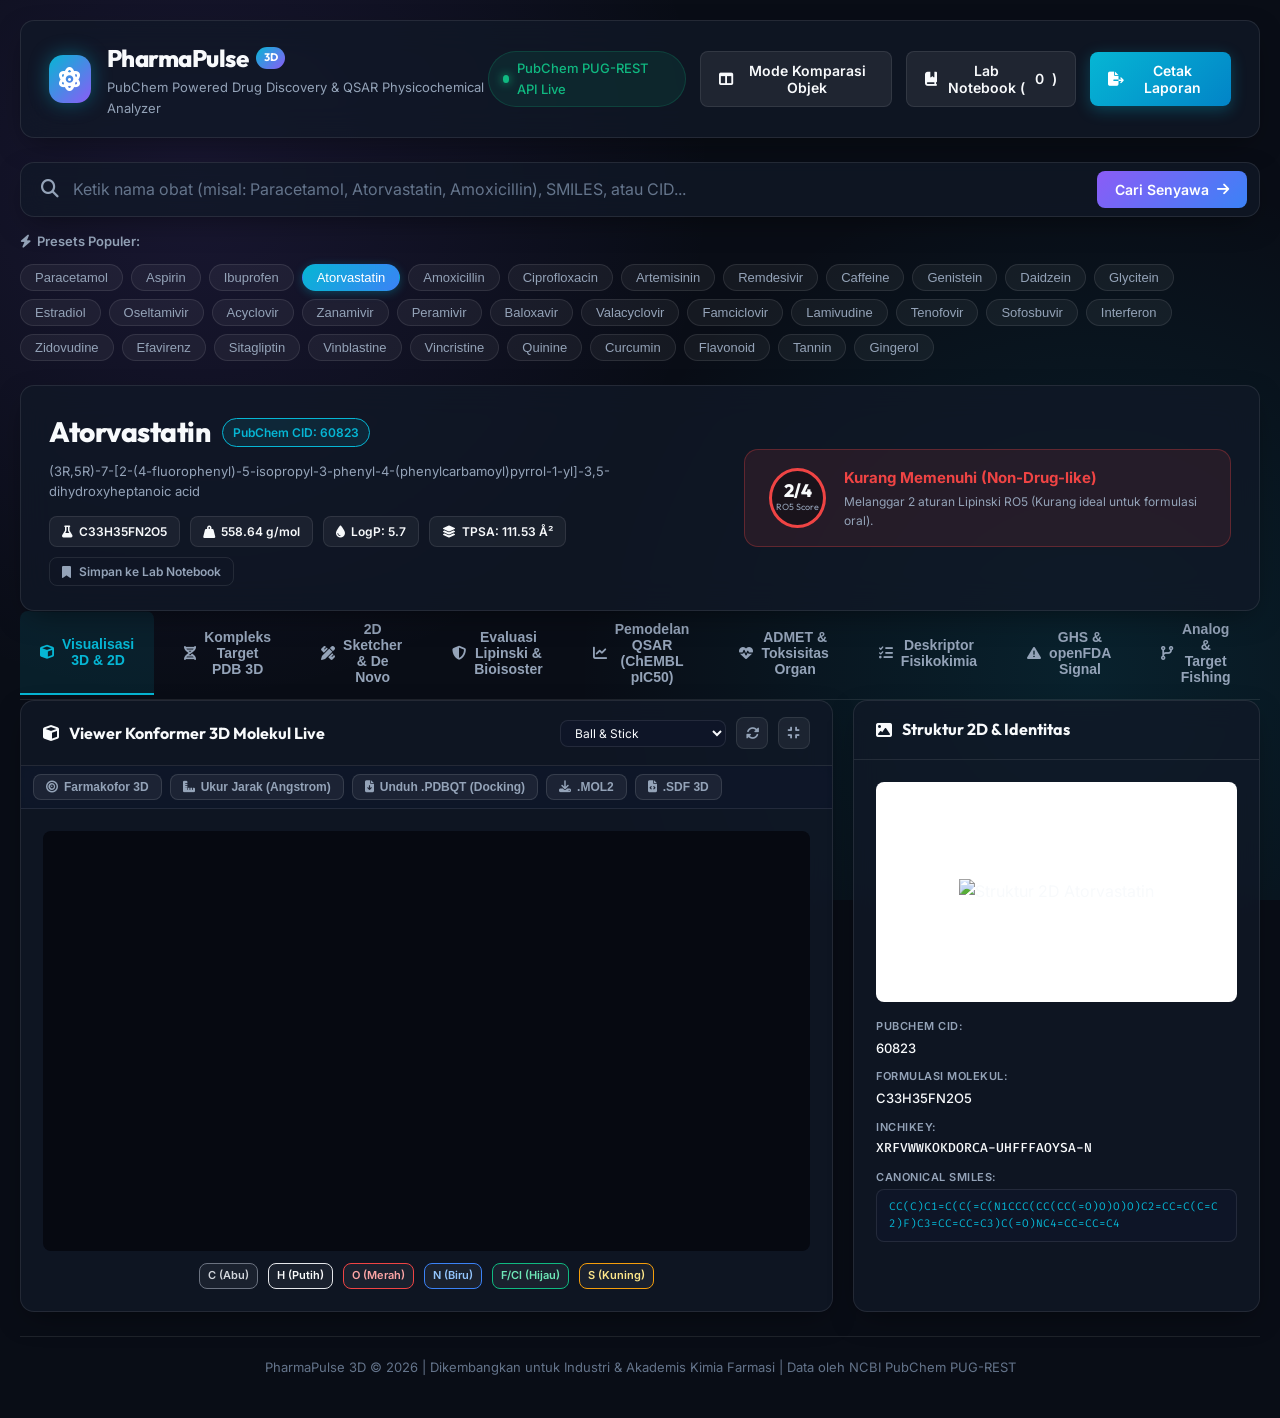
==== commit 0bbd701e: "feat: Pembaruan lengkap modul CADD Suite, algoritma fisikokimia/docking, dokumentasi, dan lisensi MI" ====
--- a/index.html
+++ b/index.html
@@ -5,6 +5,7 @@
   <meta name="viewport" content="width=device-width, initial-scale=1.0">
   <title>PharmaPulse 3D - PubChem Drug Discovery & QSAR Analyzer</title>
   <meta name="description" content="Aplikasi analisis kimia farmasi, druglikeness (Lipinski RO5, Veber, Ghose), dan visualisasi molekul 3D berbasis PubChem PUG-REST API.">
+  <link rel="icon" type="image/svg+xml" href="data:image/svg+xml,<svg xmlns='http://www.w3.org/2000/svg' viewBox='0 0 100 100'><text y='.9em' font-size='90'>🧬</text></svg>">
   
   <!-- Fonts -->
   <link rel="preconnect" href="https://fonts.googleapis.com">
@@ -275,6 +276,250 @@
           </div>
         </div>
 
+        <!-- Tab 1B: Target Macromolecule PDB 3D & Interactive Molecular Docking -->
+        <div id="tab-pdb-target" class="tab-pane">
+          <div class="card pdb-container-card">
+            <div class="card-header">
+              <div>
+                <h3><i class="fa-solid fa-dna"></i> Visualisator Makromolekul Target 3D (RCSB Protein Data Bank)</h3>
+                <p class="card-desc">Eksplorasi struktur kristalografi sinar-X dan Cryo-EM kompleks reseptor-ligan, kantung pengikatan aktif (binding pocket), dan residu katalitik.</p>
+              </div>
+              <div class="pdb-quick-actions" style="gap: 8px; flex-wrap: wrap;">
+                <select id="pdb-render-style" class="select-sm" title="Gaya Rendering Protein">
+                  <option value="spectrum">Cartoon Rainbow Spectrum</option>
+                  <option value="ss">Secondary Structure (Alpha/Beta)</option>
+                  <option value="chain">By Chain ID</option>
+                  <option value="slate">Clinical Slate Monochrome</option>
+                </select>
+                <button id="btn-toggle-binding-residues" class="cadd-tool-btn active" title="Tampilkan Residu Pengikat (Radius 5 Å)">
+                  <i class="fa-solid fa-atom"></i> Residu Saku Aktif (5 Å)
+                </button>
+                <button id="btn-toggle-surface" class="cadd-tool-btn" title="Tampilkan Permukaan Molekuler Van der Waals">
+                  <i class="fa-solid fa-cloud"></i> Surface Pocket
+                </button>
+                <button id="btn-pdb-spin" class="btn-icon active" title="Putar Otomatis"><i class="fa-solid fa-rotate"></i></button>
+                <button id="btn-pdb-reset" class="btn-icon" title="Reset Kamera"><i class="fa-solid fa-compress"></i></button>
+              </div>
+            </div>
+            <div class="card-body">
+              <div class="pdb-search-bar">
+                <div class="pdb-input-group" style="flex-wrap: wrap;">
+                  <span class="pdb-input-label"><i class="fa-solid fa-cubes"></i> Pilih Kompleks Reseptor:</span>
+                  <select id="pdb-select-preset" class="select-sm" style="min-width: 280px;">
+                    <option value="1HWK">1HWK — HMG-CoA Reductase + Atorvastatin</option>
+                    <option value="1CX2">1CX2 — COX-2 + Selektif Inhibitor Celecoxib</option>
+                    <option value="4COX">4COX — COX-1 + Aspirin / Salisilat</option>
+                    <option value="4NOB">4NOB — COX Peroxidase Subsite + Paracetamol</option>
+                    <option value="1IEP">1IEP — Abl Tyrosine Kinase + Imatinib</option>
+                    <option value="2XCT">2XCT — Topoisomerase IV + Ciprofloxacin</option>
+                    <option value="1PME">1PME — Penicillin-Binding Protein 2a + Beta-Laktam</option>
+                    <option value="2HU4">2HU4 — Influenza H5N1 Neuraminidase + Oseltamivir</option>
+                    <option value="7BV2">7BV2 — SARS-CoV-2 RdRp + Remdesivir</option>
+                  </select>
+                  <input type="text" id="pdb-custom-input" maxlength="4" placeholder="Kode 4-Digit (mis: 6LU7)">
+                  <button id="btn-fetch-pdb" class="btn btn-sm btn-primary"><i class="fa-solid fa-cloud-arrow-down"></i> Muat RCSB</button>
+                </div>
+                <span id="pdb-load-status" class="pdb-status-tag">
+                  <i class="fa-solid fa-circle-check"></i> Siap Memuat Struktur 3D RCSB PDB
+                </span>
+              </div>
+
+              <div class="pdb-main-grid">
+                <div class="pdb-viewport-col">
+                  <div id="pdb-viewport" class="pdb-viewport"></div>
+                  <div class="viewer-legend pdb-legend">
+                    <span class="element-tag" style="color:#4ade80;"><i class="fa-solid fa-circle"></i> Ligan Terikat (Green Carbon Sticks)</span>
+                    <span class="element-tag" style="color:#38bdf8;"><i class="fa-solid fa-circle"></i> Residu Saku Pengikatan &le; 5.0 Å (Cyan Sticks)</span>
+                    <span class="element-tag" style="color:#a78bfa;"><i class="fa-solid fa-circle"></i> Tulang Punggung Heliks Alfa / Lembaran Beta</span>
+                  </div>
+                </div>
+
+                <div class="pdb-metadata-card">
+                  <div class="pdb-meta-header">
+                    <h4 id="pdb-info-id">1HWK</h4>
+                    <span class="badge badge-accent" id="pdb-info-res">2.22 Å</span>
+                  </div>
+                  <h5 id="pdb-info-title">Human HMG-CoA Reductase Catalytic Domain complexed with Atorvastatin</h5>
+                  <div class="pdb-meta-sub" id="pdb-info-organism">
+                    <i class="fa-solid fa-dna"></i> <em>Homo sapiens</em> | Target: <strong>HMG-CoA Reductase</strong>
+                  </div>
+                  <div class="pdb-meta-sub">
+                    Metode Eksperimen: <strong id="pdb-info-method">X-RAY DIFFRACTION</strong>
+                  </div>
+
+                  <div>
+                    <div class="section-title-sm"><i class="fa-solid fa-crosshairs"></i> Residu Kunci Saku Pengikatan (Active Pocket):</div>
+                    <div id="pdb-residues-list" class="pdb-residues-chips"></div>
+                  </div>
+
+                  <div>
+                    <div class="section-title-sm"><i class="fa-solid fa-network-wired"></i> Mode Interaksi Non-Kovalen & Katalitik:</div>
+                    <ul id="pdb-interaction-notes" class="pdb-notes-list"></ul>
+                  </div>
+
+                  <div class="pdb-external-links">
+                    <a id="pdb-link-rcsb" href="https://www.rcsb.org/structure/1HWK" target="_blank" rel="noopener" class="btn btn-sm btn-outline" style="width:100%; justify-content:center; text-decoration:none;">
+                      <i class="fa-solid fa-up-right-from-square"></i> Buka Halaman Resmi RCSB PDB
+                    </a>
+                  </div>
+                </div>
+              </div>
+            </div>
+          </div>
+
+          <!-- Interactive In Silico Molecular Docking & Scoring Function Card -->
+          <div class="card" style="margin-top: 20px;">
+            <div class="card-header">
+              <div>
+                <h3><i class="fa-solid fa-magnet"></i> Simulasi Penambatan Molekuler (In Silico Molecular Docking & Scoring Function)</h3>
+                <p class="card-desc">Dekonvolusi termodinamika fungsi skor empiris AutoDock Vina (&Delta;G<sub>bind</sub> = &Delta;G<sub>gauss</sub> + &Delta;G<sub>repulsion</sub> + &Delta;G<sub>hydrophobic</sub> + &Delta;G<sub>H-bond</sub> + &Delta;G<sub>tors</sub>) untuk ligan aktif terhadap saku reseptor.</p>
+              </div>
+              <span class="badge badge-accent" id="docking-pdb-target-badge"><i class="fa-solid fa-bolt"></i> Vina Empirical Scoring</span>
+            </div>
+            <div class="card-body">
+              <div class="qsar-calc-results" style="display:grid; grid-template-columns: repeat(auto-fit, minmax(180px, 1fr)); gap:14px; margin-bottom:18px;">
+                <div class="stat-mini-card">
+                  <span class="d-label">Afinitas Penambatan (&Delta;G<sub>bind</sub>)</span>
+                  <span class="d-val code-font" id="dock-val-deltag" style="color:#38bdf8; font-size:20px;">-9.40 kkal/mol</span>
+                  <span class="d-unit">Skor Energi Bebas Pengikatan</span>
+                </div>
+                <div class="stat-mini-card">
+                  <span class="d-label">Konstanta Inhibisi Prediksi (K<sub>i</sub>)</span>
+                  <span class="d-val code-font" id="dock-val-ki" style="color:#4ade80; font-size:20px;">128.5 nM</span>
+                  <span class="d-unit">Pada T = 298.15 K (25 &deg;C)</span>
+                </div>
+                <div class="stat-mini-card">
+                  <span class="d-label">Ligand Efficiency (LE)</span>
+                  <span class="d-val code-font" id="dock-val-le" style="color:#fbbf24; font-size:20px;">0.29 kkal/mol/HA</span>
+                  <span class="d-unit">Ideal LE &ge; 0.30 kkal/mol/atom berat</span>
+                </div>
+                <div class="stat-mini-card">
+                  <span class="d-label">Koordinat Grid Box Center (X, Y, Z)</span>
+                  <span class="d-val code-font" id="dock-val-gridbox" style="color:#a78bfa; font-size:13px;">(18.4, 42.1, 15.8) Å</span>
+                  <span class="d-unit">Ukuran Kotak: 20 &times; 20 &times; 20 Å</span>
+                </div>
+              </div>
+
+              <div class="descriptors-grid" id="docking-energy-terms-grid" style="grid-template-columns: repeat(auto-fit, minmax(200px, 1fr));">
+                <!-- Populated dynamically with Vina thermodynamic terms -->
+              </div>
+            </div>
+          </div>
+        </div>
+
+        <!-- Tab 1C: 2D Molecular Sketcher & De Novo Lead Designer -->
+        <div id="tab-sketcher" class="tab-pane">
+          <div class="card sketcher-card">
+            <div class="card-header">
+              <div>
+                <h3><i class="fa-solid fa-pen-ruler"></i> 2D Molecular Canvas Sketcher & De Novo Lead Designer</h3>
+                <p class="card-desc">Gambarkan struktur de novo atau modifikasi kerangka (scaffold) obat, konversi otomatis graf molekul ke SMILES via algoritma DFS Spanning Tree, dan evaluasi sifat Wildman-Crippen secara real-time.</p>
+              </div>
+              <div style="display:flex; gap:8px;">
+                <button id="btn-sketcher-clear" class="btn btn-sm btn-outline text-danger"><i class="fa-solid fa-eraser"></i> Bersihkan Kanvas</button>
+                <button id="btn-sketcher-push" class="btn btn-sm btn-accent"><i class="fa-solid fa-paper-plane"></i> Analisis di Layar Utama</button>
+              </div>
+            </div>
+            <div class="card-body">
+              <div class="sketcher-main-layout">
+                <div class="sketcher-canvas-wrapper">
+                  <div class="sketcher-toolbar">
+                    <div class="tool-group">
+                      <span class="tool-group-label">Atom:</span>
+                      <button class="sketch-tool-btn active" data-tool="atom" data-value="C">C</button>
+                      <button class="sketch-tool-btn" data-tool="atom" data-value="N">N</button>
+                      <button class="sketch-tool-btn" data-tool="atom" data-value="O">O</button>
+                      <button class="sketch-tool-btn" data-tool="atom" data-value="S">S</button>
+                      <button class="sketch-tool-btn" data-tool="atom" data-value="P">P</button>
+                      <button class="sketch-tool-btn" data-tool="atom" data-value="F">F</button>
+                      <button class="sketch-tool-btn" data-tool="atom" data-value="Cl">Cl</button>
+                      <button class="sketch-tool-btn" data-tool="atom" data-value="Br">Br</button>
+                    </div>
+                    <div class="tool-group">
+                      <span class="tool-group-label">Ikatan:</span>
+                      <button class="sketch-tool-btn" data-tool="bond" data-value="1">Tunggal (&mdash;)</button>
+                      <button class="sketch-tool-btn" data-tool="bond" data-value="2">Rangkap (=)</button>
+                      <button class="sketch-tool-btn" data-tool="bond" data-value="3">Ganda Tiga (&equiv;)</button>
+                      <button class="sketch-tool-btn" data-tool="erase" data-value="erase"><i class="fa-solid fa-trash-can"></i> Hapus</button>
+                    </div>
+                    <div class="tool-group">
+                      <span class="tool-group-label">Cincin:</span>
+                      <button class="sketch-tool-btn" data-tool="ring" data-value="benzene">Benzena (6-Ar)</button>
+                      <button class="sketch-tool-btn" data-tool="ring" data-value="pyridine">Piridina (6-N)</button>
+                      <button class="sketch-tool-btn" data-tool="ring" data-value="cyclopentane">Siklopentana (5)</button>
+                    </div>
+                    <div class="tool-group">
+                      <span class="tool-group-label">Scaffold:</span>
+                      <button class="sketch-preset-btn" data-scaffold="aspirin">Aspirin</button>
+                      <button class="sketch-preset-btn" data-scaffold="paracetamol">Paracetamol</button>
+                      <button class="sketch-preset-btn" data-scaffold="ibuprofen">Ibuprofen</button>
+                      <button class="sketch-preset-btn" data-scaffold="benzoic">Asam Benzoat</button>
+                    </div>
+                  </div>
+
+                  <div class="canvas-container">
+                    <canvas id="sketcher-canvas" width="680" height="420"></canvas>
+                    <div class="canvas-hint">
+                      <i class="fa-solid fa-circle-info"></i>
+                      <span>Tips: Pilih <strong>Atom</strong> lalu klik kanvas/atom untuk mengubah unsur. Pilih <strong>Ikatan</strong> lalu seret (drag) antar atom untuk menyambung ikatan, atau klik ikatan yang ada untuk mengubah orde (1/2/3).</span>
+                    </div>
+                  </div>
+                </div>
+
+                <div class="sketcher-eval-panel">
+                  <div class="eval-card">
+                    <h4><i class="fa-solid fa-microchip"></i> Evaluasi Real-Time De Novo</h4>
+
+                    <div class="smiles-display-box">
+                      <label>Generated SMILES (DFS Graph Traversal):</label>
+                      <div id="sketch-smiles-val" class="smiles-code">CC(=O)OC1=CC=CC=C1C(=O)O</div>
+                    </div>
+
+                    <div class="sketch-metrics-grid">
+                      <div class="metric-mini-box">
+                        <span class="metric-label">Rumus Empiris</span>
+                        <strong id="sketch-formula-val" class="metric-val">C9H8O4</strong>
+                      </div>
+                      <div class="metric-mini-box">
+                        <span class="metric-label">Bobot Molekul (MW)</span>
+                        <strong id="sketch-mw-val" class="metric-val">180.16 g/mol</strong>
+                      </div>
+                      <div class="metric-mini-box">
+                        <span class="metric-label">Wildman-Crippen LogP</span>
+                        <strong id="sketch-logp-val" class="metric-val">1.20</strong>
+                      </div>
+                      <div class="metric-mini-box">
+                        <span class="metric-label">Ertl Fragment TPSA</span>
+                        <strong id="sketch-tpsa-val" class="metric-val">63.60 Å²</strong>
+                      </div>
+                      <div class="metric-mini-box">
+                        <span class="metric-label">H-Bond Donors (HBD)</span>
+                        <strong id="sketch-hbd-val" class="metric-val">1</strong>
+                      </div>
+                      <div class="metric-mini-box">
+                        <span class="metric-label">H-Bond Acceptors (HBA)</span>
+                        <strong id="sketch-hba-val" class="metric-val">4</strong>
+                      </div>
+                    </div>
+
+                    <div id="sketch-ro5-verdict" class="sketch-ro5-verdict-box pass">
+                      <div class="ro5-verdict-header">
+                        <i class="fa-solid fa-shield-check"></i>
+                        <span id="sketch-ro5-title">Lolos Lipinski RO5 (4/4)</span>
+                      </div>
+                      <p id="sketch-ro5-desc">Molekul memenuhi seluruh kriteria kelayakan bioavailabilitas oral.</p>
+                    </div>
+
+                    <button id="btn-sketcher-push-large" class="btn btn-primary" style="width:100%; justify-content:center;">
+                      <i class="fa-solid fa-wand-magic-sparkles"></i> Kirim Struktur ke Analyzer Utama
+                    </button>
+                  </div>
+                </div>
+              </div>
+            </div>
+          </div>
+        </div>
+
         <!-- Tab 2: Druglikeness & QSAR Filter Analysis -->
         <div id="tab-druglikeness" class="tab-pane">
           <div class="druglikeness-grid">
@@ -511,42 +756,56 @@
               </div>
             </div>
           </div>
-        </div>
-
-                    <!-- openFDA Real-World Pharmacovigilance Signals (FAERS) -->
-            <div class="card openfda-card" style="margin-top:20px;">
-              <div class="card-header">
-                <div>
-                  <h3><i class="fa-solid fa-hospital-user"></i> openFDA Real-World Pharmacovigilance Signals (FAERS)</h3>
-                  <p class="card-desc">Laporan kejadian tidak diinginkan (*Adverse Drug Reactions*) aktual dari basis data pengawasan pasca-pemasaran FDA Amerika Serikat.</p>
-                </div>
-                <span class="badge badge-accent" id="fda-total-cases-badge">Live openFDA API</span>
-              </div>
-              <div class="card-body">
-                <div id="openfda-loading" class="openfda-loader" style="display:none;">
-                  <i class="fa-solid fa-spinner fa-spin"></i> Menghubungi Server openFDA FAERS...
-                </div>
-                <div id="openfda-content" class="openfda-content">
-                  <div class="openfda-summary-banner" id="openfda-summary-banner">
-                    <i class="fa-solid fa-chart-pie"></i>
-                    <span id="openfda-summary-text">Memuat sinyal klinis efek samping dari openFDA...</span>
-                  </div>
-                  <div class="openfda-reactions-list" id="openfda-reactions-list">
-                    <!-- Dynamic reaction bars -->
-                  </div>
-                </div>
-              </div>
-            </div>
+
+          <!-- openFDA Real-World Pharmacovigilance Signals (FAERS) -->
+          <div class="card openfda-card" style="margin-top:20px;">
+            <div class="card-header">
+              <div>
+                <h3><i class="fa-solid fa-hospital-user"></i> openFDA Real-World Pharmacovigilance Signals (FAERS)</h3>
+                <p class="card-desc">Laporan kejadian tidak diinginkan (*Adverse Drug Reactions*) aktual dari basis data pengawasan pasca-pemasaran FDA Amerika Serikat.</p>
+              </div>
+              <span class="badge badge-accent" id="fda-total-cases-badge">Live openFDA API</span>
+            </div>
+            <div class="card-body">
+              <div id="openfda-loading" class="openfda-loader" style="display:none;">
+                <i class="fa-solid fa-spinner fa-spin"></i> Menghubungi Server openFDA FAERS...
+              </div>
+              <div id="openfda-content" class="openfda-content">
+                <div class="openfda-summary-banner" id="openfda-summary-banner">
+                  <i class="fa-solid fa-chart-pie"></i>
+                  <span id="openfda-summary-text">Memuat sinyal klinis efek samping dari openFDA...</span>
+                </div>
+                <div class="openfda-reactions-list" id="openfda-reactions-list">
+                  <!-- Dynamic reaction bars -->
+                </div>
+              </div>
+            </div>
+          </div>
+        </div>
 
         <!-- Tab 5: ChEMBL Real QSAR Modeling -->
         <div id="tab-qsar-chembl" class="tab-pane">
           <div class="card">
             <div class="card-header">
-              <h3><i class="fa-solid fa-chart-line"></i> Pemodelan QSAR (Quantitative Structure-Activity Relationship) Data ChEMBL</h3>
-              <span class="info-tooltip" title="Pemodelan Regresi Linier Antara Deskriptor Fisikokimia (X) vs Bioaktivitas pIC50 (Y)">i</span>
+              <div>
+                <h3><i class="fa-solid fa-chart-line"></i> Pemodelan QSAR Multiparameter & Validasi ML (ChEMBL Bioactivity)</h3>
+                <p class="card-desc">Pemodelan Kuantitatif Struktur-Aktivitas (QSAR) dengan validasi silang 5-lipat (5-Fold Cross-Validation), uji Domain Aplikabilitas (OECD Applicability Domain), dan dekonvolusi kontribusi fitur Explainable AI (XAI).</p>
+              </div>
+              <span class="badge badge-accent" id="qsar-provenance-badge"><i class="fa-solid fa-database"></i> ChEMBL Bioactivity Verified</span>
             </div>
             <div class="card-body">
-              <!-- Live ChEMBL API Status Banner -->
+              <!-- Live ChEMBL API & OECD Validation Provenance Banner -->
+              <div id="chembl-api-provenance-banner" style="display:flex; align-items:center; justify-content:space-between; flex-wrap:wrap; gap:10px; background:rgba(6, 182, 212, 0.08); border:1px solid rgba(6, 182, 212, 0.28); border-radius:8px; padding:10px 14px; margin-bottom:16px; font-size:12px;">
+                <div style="display:flex; align-items:center; gap:8px; color:#e2e8f0;">
+                  <i class="fa-solid fa-circle-nodes" style="color:var(--color-primary);"></i>
+                  <span id="qsar-provenance-text">Menghubungkan ke ChEMBL REST API & mengevaluasi seri bioaktivitas...</span>
+                </div>
+                <div style="display:flex; gap:8px; flex-wrap:wrap;">
+                  <span class="badge badge-outline" id="qsar-rmse-badge" title="Root Mean Squared Error pada Validasi Silang">RMSE<sub>CV</sub>: 0.24 log unit</span>
+                  <span class="badge badge-outline" id="qsar-q2-badge" title="Leave-One-Out Cross-Validated Q²">Q²<sub>LOO</sub>: 0.782</span>
+                  <span class="badge badge-success" id="qsar-ad-badge" title="OECD Principle 3: Applicability Domain Leverage Check">AD: In-Domain (h &lt; h*)</span>
+                </div>
+              </div>
               
               <div class="qsar-overview-grid">
                 <div class="qsar-chart-box">
@@ -555,11 +814,11 @@
                 </div>
                 <div class="qsar-stats-box">
                   <div class="stat-mini-card">
-                    <span class="d-label">Persamaan Regresi Linier</span>
-                    <span class="d-val code-font" id="qsar-equation" style="font-size: 16px;">y = 0.42x + 4.85</span>
+                    <span class="d-label">Persamaan QSAR Multiparameter</span>
+                    <span class="d-val code-font" id="qsar-equation" style="font-size: 14px;">y = 0.42x + 4.85</span>
                   </div>
                   <div class="stat-mini-card">
-                    <span class="d-label">Koefisien Determinasi (R²)</span>
+                    <span class="d-label">Koefisien Determinasi (R² / Q²<sub>CV</sub>)</span>
                     <span class="d-val" id="qsar-r2" style="color: var(--color-success);">0.814</span>
                   </div>
                   <div class="stat-mini-card">
@@ -567,26 +826,25 @@
                     <span class="d-val" id="qsar-n-count">12 Senyawa</span>
                   </div>
                   <div class="stat-mini-card">
-                    <span class="d-label">InChIKey Mapping</span>
+                    <span class="d-label">InChIKey & Leverage Domain (h<sub>i</sub> / h*)</span>
                     <span class="d-val code-font" id="qsar-inchikey" style="font-size: 11px;">-</span>
                   </div>
                 </div>
               </div>
 
-              
               <!-- Interactive QSAR Bioactivity Prediction Calculator -->
               <div class="qsar-calculator-container" style="margin-top: 24px; padding: 20px; background: rgba(15, 23, 42, 0.65); border: 1px solid rgba(59, 130, 246, 0.25); border-radius: 12px; box-shadow: 0 8px 32px rgba(0,0,0,0.25);">
                 <div style="display:flex; justify-content:space-between; align-items:center; flex-wrap:wrap; gap:10px; margin-bottom:12px;">
                   <h4 style="margin:0; font-size:15px; display:flex; align-items:center; gap:8px; color:#f8fafc;">
                     <i class="fa-solid fa-calculator" style="color:var(--color-primary);"></i>
-                    Kalkulator Prediksi Bioaktivitas QSAR Terapan (In Silico Screening)
+                    Kalkulator Ensemble ML & QSAR Bioaktivitas (Dengan Explainable AI / XAI Attribution)
                   </h4>
                   <span class="badge" id="qsar-calc-target-badge" style="background:rgba(59,130,246,0.2); color:#60a5fa; font-size:11px; padding:4px 12px; border-radius:20px; border:1px solid rgba(59,130,246,0.3);">
                     Target: Spesifik Senyawa
                   </span>
                 </div>
                 <p style="font-size:12px; color:var(--text-muted); margin-bottom:16px; line-height:1.5;">
-                  Kalkulator ini memprediksi afinitas bioaktivitas (<span class="code-font" style="color:#60a5fa;">pIC50</span>, konsentrasi inhibisi <span class="code-font" style="color:#34d399;">IC50</span>, dan estimasi energi ikatan Gibbs <span class="code-font" style="color:#38bdf8;">&Delta;G</span>) secara kuantitatif berdasarkan parameter deskriptor molekul terpilih dan model regresi spesifik target biologis senyawa ini.
+                  Kalkulator ini mengintegrasikan regresi QSAR spesifik-target dengan model <em>Non-Linear Random Forest / Ridge Ensemble</em> untuk memprediksi afinitas (<span class="code-font" style="color:#60a5fa;">pIC50</span>, <span class="code-font" style="color:#34d399;">IC50</span>, energi bebas Gibbs <span class="code-font" style="color:#38bdf8;">&Delta;G</span>, dan efisiensi ligan <span class="code-font" style="color:#fbbf24;">LLE</span>) beserta interval kepercayaan 95%.
                 </p>
 
                 <div class="qsar-calc-inputs-grid" style="display:grid; grid-template-columns: repeat(auto-fit, minmax(130px, 1fr)); gap:12px; margin-bottom:16px;">
@@ -623,20 +881,31 @@
 
                 <div class="qsar-calc-results" style="display:grid; grid-template-columns: repeat(auto-fit, minmax(170px, 1fr)); gap:12px; background:rgba(0,0,0,0.35); padding:16px; border-radius:10px; border:1px solid rgba(255,255,255,0.06);">
                   <div class="calc-res-box">
-                    <span style="font-size:11px; color:#94a3b8; display:block; margin-bottom:4px;">Prediksi Bioaktivitas (pIC50)</span>
-                    <span id="calc-res-pic50" style="font-size:22px; font-weight:700; color:#60a5fa; font-family:'JetBrains Mono',monospace;">-</span>
+                    <span style="font-size:11px; color:#94a3b8; display:block; margin-bottom:4px;">Prediksi Bioaktivitas (pIC50 &plusmn; CI)</span>
+                    <span id="calc-res-pic50" style="font-size:20px; font-weight:700; color:#60a5fa; font-family:'JetBrains Mono',monospace;">-</span>
                   </div>
                   <div class="calc-res-box">
                     <span style="font-size:11px; color:#94a3b8; display:block; margin-bottom:4px;">Konsentrasi Inhibisi (IC50)</span>
-                    <span id="calc-res-ic50" style="font-size:22px; font-weight:700; color:#34d399; font-family:'JetBrains Mono',monospace;">-</span>
+                    <span id="calc-res-ic50" style="font-size:20px; font-weight:700; color:#34d399; font-family:'JetBrains Mono',monospace;">-</span>
                   </div>
                   <div class="calc-res-box">
                     <span style="font-size:11px; color:#94a3b8; display:block; margin-bottom:4px;">Energi Bebas Gibbs (&Delta;G)</span>
-                    <span id="calc-res-deltag" style="font-size:22px; font-weight:700; color:#38bdf8; font-family:'JetBrains Mono',monospace;">-</span>
+                    <span id="calc-res-deltag" style="font-size:20px; font-weight:700; color:#38bdf8; font-family:'JetBrains Mono',monospace;">-</span>
                   </div>
                   <div class="calc-res-box">
-                    <span style="font-size:11px; color:#94a3b8; display:block; margin-bottom:4px;">Klasifikasi Potensi</span>
-                    <span id="calc-res-potency" style="font-size:13px; font-weight:600; display:inline-block; padding:4px 10px; border-radius:6px; background:rgba(255,255,255,0.08); margin-top:3px;">-</span>
+                    <span style="font-size:11px; color:#94a3b8; display:block; margin-bottom:4px;">Klasifikasi Potensi & LLE</span>
+                    <span id="calc-res-potency" style="font-size:12px; font-weight:600; display:inline-block; padding:4px 10px; border-radius:6px; background:rgba(255,255,255,0.08); margin-top:3px;">-</span>
+                  </div>
+                </div>
+
+                <!-- Explainable AI (XAI) SHAP-like Feature Attribution Breakdown -->
+                <div style="margin-top: 16px; padding-top: 14px; border-top: 1px solid rgba(255,255,255,0.08);">
+                  <div style="display:flex; justify-content:space-between; align-items:center; margin-bottom:8px;">
+                    <span style="font-size:12px; font-weight:700; color:#cbd5e1;"><i class="fa-solid fa-brain" style="color:#a78bfa;"></i> Explainable AI (XAI) — Kontribusi Deskriptor terhadap Prediksi pIC50 (SHAP Attribution):</span>
+                    <span id="xai-ad-warning-text" style="font-size:11px; color:#4ade80;">Dalam Domain Aplikabilitas Model</span>
+                  </div>
+                  <div id="qsar-xai-attribution-grid" style="display:grid; grid-template-columns: repeat(auto-fit, minmax(200px, 1fr)); gap:8px;">
+                    <!-- Populated dynamically with feature attribution bars -->
                   </div>
                 </div>
               </div>
@@ -680,7 +949,7 @@
             <!-- Structural Alerts PAINS & Brenk -->
             <div class="card">
               <div class="card-header">
-                <h3><i class="fa-solid fa-shield-cat"></i> Peringatan Struktur PAINS & Brenk</h3>
+                <h3><i class="fa-solid fa-shield-cat"></i> Peringatan Struktur PAINS & Brenk (SMARTS Graph)</h3>
               </div>
               <div class="card-body">
                 <div class="filter-box" id="box-pains">
@@ -688,7 +957,7 @@
                     <h4>Pan-Assay Interference (PAINS) Alert</h4>
                     <span class="badge" id="badge-pains">Bersih (0 Alert)</span>
                   </div>
-                  <p class="filter-desc" id="desc-pains">Deteksi gugus reaktif noda pengujian (quinon, epoksida, katekol, azo).</p>
+                  <p class="filter-desc" id="desc-pains">Deteksi gugus reaktif noda pengujian (quinon, epoksida, katekol, azo, rhodanin, Michael acceptor).</p>
                 </div>
 
                 <div class="filter-box" id="box-brenk">
@@ -696,7 +965,7 @@
                     <h4>Brenk Unwanted Functional Groups</h4>
                     <span class="badge" id="badge-brenk">Bersih</span>
                   </div>
-                  <p class="filter-desc" id="desc-brenk">Saringan gugus toksik terlarang dalam penapisan pustaka obat.</p>
+                  <p class="filter-desc" id="desc-brenk">Saringan gugus toksikofor reaktif terlarang dalam penapisan pustaka obat.</p>
                 </div>
 
                 <div class="filter-box" id="box-bRO5">
@@ -704,7 +973,7 @@
                     <h4>Pengecualian Beyond Rule of 5 (bRO5)</h4>
                     <span class="badge badge-outline" id="badge-bro5">Standard Rule</span>
                   </div>
-                  <p class="filter-desc">Catatan Akademis: Senyawa produk alam (isoflavon) & substrat transporter aktif dapat menjadi obat oral sukses meski melanggar RO5.</p>
+                  <p class="filter-desc" id="desc-bro5">Catatan Akademis: Senyawa produk alam (isoflavon) & substrat transporter aktif dapat menjadi obat oral sukses meski melanggar RO5.</p>
                 </div>
               </div>
             </div>
@@ -712,23 +981,23 @@
             <!-- Ionization & BCS System -->
             <div class="card">
               <div class="card-header">
-                <h3><i class="fa-solid fa-vial-circle-check"></i> Ionisasi Fisiologis & Sistem BCS</h3>
+                <h3><i class="fa-solid fa-vial-circle-check"></i> Ionisasi Henderson-Hasselbalch & Sistem BCS</h3>
               </div>
               <div class="card-body">
                 <div class="descriptor-card" style="margin-bottom: 12px;">
-                  <span class="d-label">Estimasi Kelas BCS (Biopharmaceutics Classification)</span>
+                  <span class="d-label">Estimasi Kelas BCS & Koefisien Distribusi (LogD<sub>7.4</sub>)</span>
                   <span class="d-val" id="val-bcs-class" style="color: var(--color-primary);">BCS Kelas I / II</span>
                   <span class="d-unit" id="desc-bcs-class">Kelarutan & Permeabilitas Oral High/Mod</span>
                 </div>
 
                 <div class="descriptor-card" style="margin-bottom: 12px;">
-                  <span class="d-label">Fraksi Terion pada pH Lambung (pH 1.2)</span>
-                  <span class="d-val" id="val-ion-stomach">0.0 % (Netral)</span>
+                  <span class="d-label">Fraksi Terion (&alpha;) pada pH Lambung (pH 1.2)</span>
+                  <span class="d-val" id="val-ion-stomach" style="font-size: 13px;">0.0 % (Netral)</span>
                 </div>
 
                 <div class="descriptor-card">
-                  <span class="d-label">Fraksi Terion pada pH Darah/Usus (pH 7.4)</span>
-                  <span class="d-val" id="val-ion-blood">5.2 % (Bentuk Non-ion dominan)</span>
+                  <span class="d-label">Fraksi Terion (&alpha;) pada pH Darah/Usus (pH 7.4)</span>
+                  <span class="d-val" id="val-ion-blood" style="font-size: 13px;">5.2 % (Bentuk Non-ion dominan)</span>
                 </div>
               </div>
             </div>
@@ -807,19 +1076,14 @@
               </div>
             </div>
 
-          </div>
-        </div>
-
-        <!-- Tab 7: Batch CSV Screening -->
-        
-                    <!-- In Silico Organ Toxicity & Hepatic Metabolism Panel -->
-            <div class="card toxicity-profiler-card" style="grid-column: 1 / -1; margin-top: 20px;">
+            <!-- In Silico Organ Toxicity & Hepatic Metabolism Panel -->
+            <div class="card toxicity-profiler-card" style="grid-column: 1 / -1; margin-top: 10px;">
               <div class="card-header">
                 <div>
-                  <h3><i class="fa-solid fa-heart-pulse"></i> In Silico Organ Toxicity & Hepatic Metabolism Profiler</h3>
-                  <p class="card-desc">Prediksi risiko kardiotoksisitas kanal hERG, mutagenisitas Ames DNA, toksisitas hati (DILI), dan profil interaksi enzim CYP450.</p>
-                </div>
-                <span class="badge badge-outline"><i class="fa-solid fa-microscope"></i> Predictive Safety</span>
+                  <h3><i class="fa-solid fa-heart-pulse"></i> In Silico Organ Toxicity & Hepatic Metabolism Profiler (Ensemble QSTR)</h3>
+                  <p class="card-desc">Prediksi risiko kardiotoksisitas kanal hERG, mutagenisitas Ames DNA, toksisitas hati (DILI), dan profil interaksi enzim CYP450 berbasis fitur struktural & fisikokimia.</p>
+                </div>
+                <span class="badge badge-outline"><i class="fa-solid fa-microscope"></i> QSTR Predictive Safety</span>
               </div>
               <div class="card-body">
                 <div class="tox-panel-grid">
@@ -900,17 +1164,20 @@
             <!-- Analog Similarity Card -->
             <div class="card">
               <div class="card-header">
-                <h3><i class="fa-solid fa-code-branch"></i> Penelusuran Senyawa Analog Cerdas (PubChem FastSimilarity 2D)</h3>
-                <span class="info-tooltip" title="Penapisan analog struktural berbasis koefisien Tanimoto 2D Fingerprint (Threshold >= 85%) untuk Lead Optimization">i</span>
+                <div>
+                  <h3><i class="fa-solid fa-code-branch"></i> Penelusuran Senyawa Analog Cerdas (PubChem FastSimilarity 2D & Morgan Fingerprint)</h3>
+                  <p class="card-desc">Penapisan analog struktural berbasis koefisien kemiripan Tanimoto (J(A,B) = |A &cap; B| / |A &cup; B|) dari PubChem PUG-REST Live API dan kalkulasi sirkular substruktur.</p>
+                </div>
+                <span class="badge badge-accent" id="analog-source-badge"><i class="fa-solid fa-fingerprint"></i> Tanimoto 2D Fingerprint</span>
               </div>
               <div class="card-body">
                 <p style="font-size:13px; color:var(--text-muted); margin-bottom:14px;">
-                  Jika senyawa target menghadapi kendala toksisitas atau ketidaksesuaian farmakofor, daftar analog dengan kemiripan struktur tinggi (Tanimoto &ge; 85%) ini dapat menjadi kandidat alternatif untuk <em>lead optimization</em>.
+                  Jika senyawa target menghadapi kendala toksisitas atau ketidaksesuaian farmakofor, daftar analog dengan kemiripan struktur tinggi ini dapat menjadi kandidat alternatif untuk <em>lead optimization</em>.
                 </p>
                 
                 <div id="analogs-loading-box" style="display:none; text-align:center; padding:30px;">
                   <div class="spinner" style="margin:0 auto 10px;"></div>
-                  <p style="font-size:13px; color:var(--color-primary);">Mencari analog struktural di PubChem FastSimilarity...</p>
+                  <p style="font-size:13px; color:var(--color-primary);">Mencari analog struktural di PubChem FastSimilarity 2D API...</p>
                 </div>
 
                 <div class="analogs-grid" id="analogs-grid">
@@ -967,20 +1234,16 @@
                       </div>
                     </div>
                   </div>
-
-                  <!-- Target explorer grid close -->
-                </div>
-              </div>
-            </div>
-
-          </div>
-        </div>
-                    <!-- Target Fishing & Reverse Pharmacophore Screener -->
-            <div class="card target-fishing-card" style="margin-top:20px;">
+                </div>
+              </div>
+            </div>
+
+            <!-- Target Fishing & Reverse Pharmacophore Screener -->
+            <div class="card target-fishing-card">
               <div class="card-header">
                 <div>
-                  <h3><i class="fa-solid fa-crosshairs"></i> Target Fishing & Reverse Pharmacophore Screener</h3>
-                  <p class="card-desc">Prediksi kelas reseptor dan makromolekul target farmakologis berdasarkan kecocokan farmakofor multiparameter.</p>
+                  <h3><i class="fa-solid fa-crosshairs"></i> Target Fishing & Reverse Pharmacophore Screener (Multi-Class Classifier)</h3>
+                  <p class="card-desc">Prediksi probabilitas kelas reseptor dan makromolekul target farmakologis berdasarkan vektor fitur farmakofor multiparameter dan kemiripan ligan referensi.</p>
                 </div>
                 <span class="badge badge-outline"><i class="fa-solid fa-bullseye"></i> Reverse Screening</span>
               </div>
@@ -990,19 +1253,23 @@
                 </div>
               </div>
             </div>
+
+          </div>
+        </div>
 
         <div id="tab-batch-csv" class="tab-pane">
           <div class="card">
             <div class="card-header">
               <h3><i class="fa-solid fa-file-csv"></i> Saringan Massal (Batch CSV Sifter & Screener)</h3>
+              <button id="btn-export-batch-csv" class="btn btn-sm btn-outline"><i class="fa-solid fa-download"></i> Unduh Tabel Hasil (.CSV)</button>
             </div>
             <div class="card-body">
               <div class="batch-upload-box">
                 <p>Unggah file <strong>.CSV</strong> atau ketik daftar nama obat / SMILES (1 nama per baris) untuk penyaringan massal sekaligus:</p>
-                <div style="display: flex; gap: 14px; margin-top: 12px; margin-bottom: 16px;">
+                <div style="display: flex; gap: 14px; margin-top: 12px; margin-bottom: 16px; flex-wrap: wrap;">
                   <input type="file" id="batch-file-input" accept=".csv, .txt" style="display: none;">
                   <button id="btn-trigger-upload" class="btn btn-secondary"><i class="fa-solid fa-upload"></i> Pilih File CSV</button>
-                  <button id="btn-run-batch-preset" class="btn btn-accent"><i class="fa-solid fa-play"></i> Jalankan Batch Demo (12 Senyawa)</button>
+                  <button id="btn-run-batch-preset" class="btn btn-accent"><i class="fa-solid fa-play"></i> Jalankan Batch Demo (34 Senyawa)</button>
                 </div>
                 <textarea id="batch-text-input" rows="4" style="width: 100%; background: var(--bg-input); border: 1px solid var(--bg-card-border); color: var(--text-main); padding: 12px; border-radius: var(--radius-sm); font-family: var(--font-mono); font-size: 12px;" placeholder="Contoh:&#10;Paracetamol&#10;Atorvastatin&#10;Genistein&#10;Daidzein&#10;Glycitein"></textarea>
                 <button id="btn-sift-text" class="btn btn-primary" style="margin-top: 10px;"><i class="fa-solid fa-filter"></i> Saring Daftar Senyawa</button>
